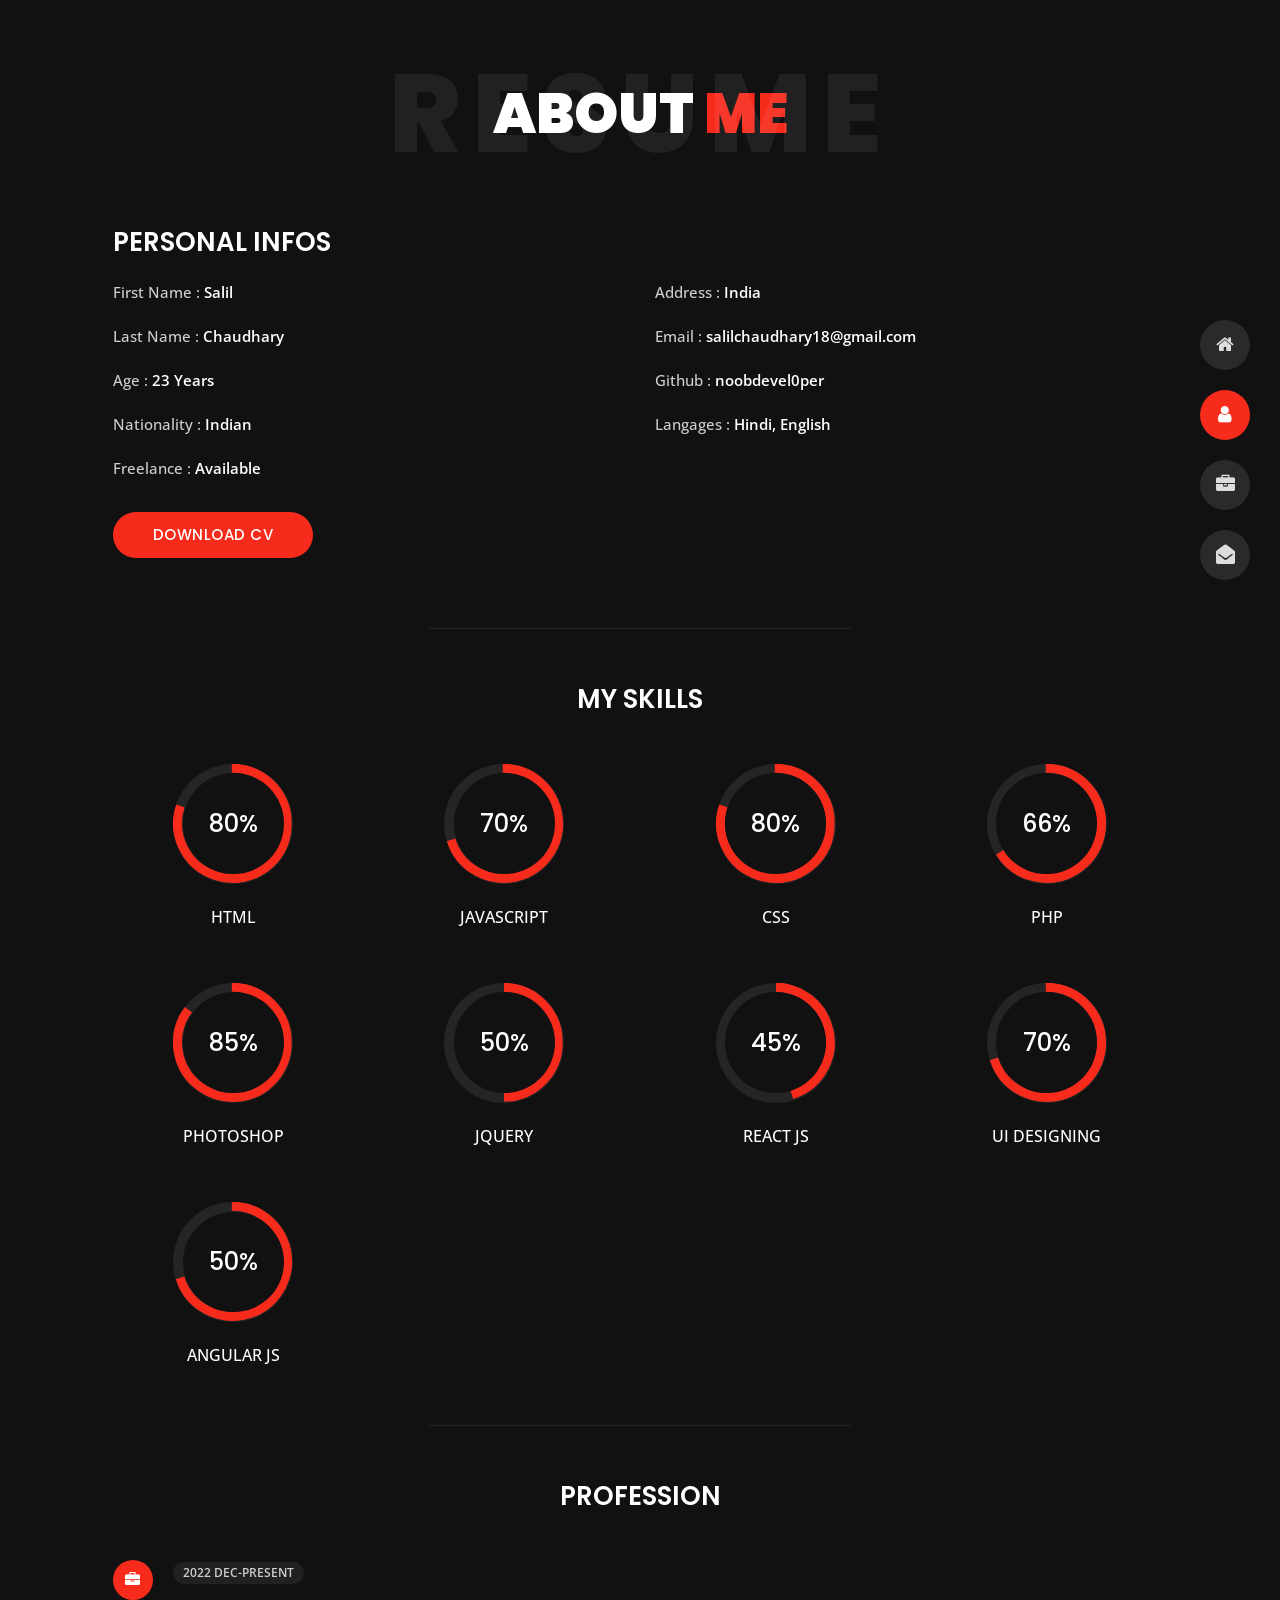
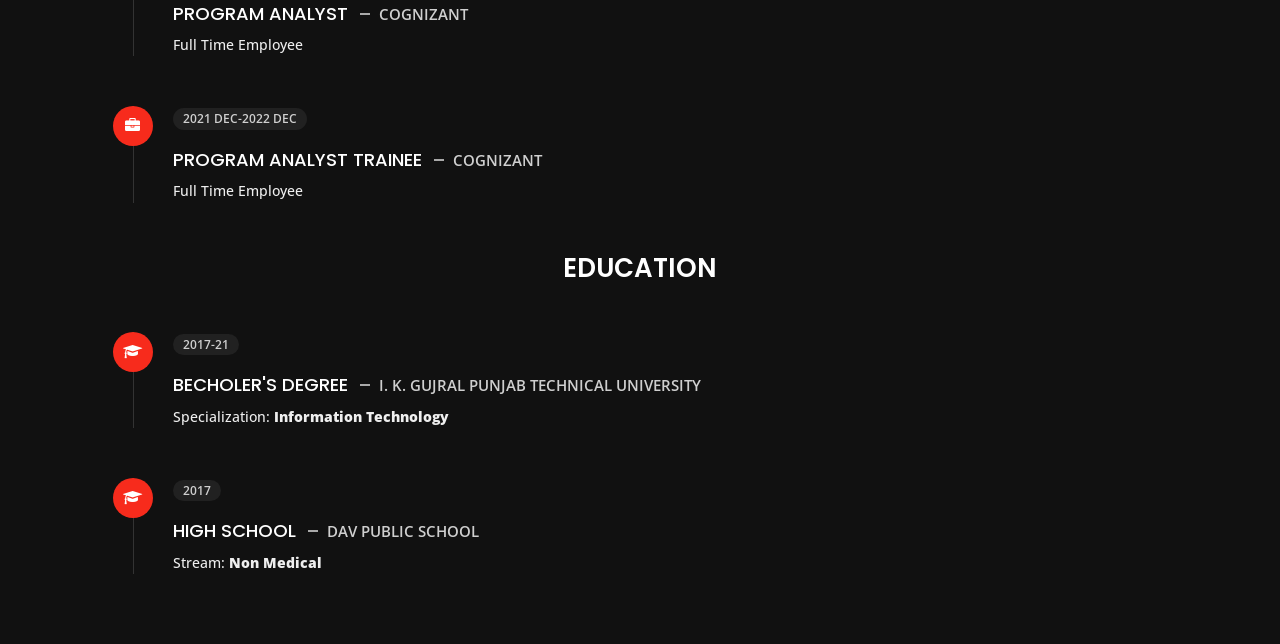
==== about.html @ 4e17919b "Update about.html" ====
<!DOCTYPE html>
<html lang="en">


<head>
    <meta charset="utf-8">
    <title>About Salil Chaudhary</title>
    <meta name="viewport" content="width=device-width, initial-scale=1">

    <!-- Template Google Fonts -->
    <link href="https://fonts.googleapis.com/css?family=Poppins:400,400i,500,500i,600,600i,700,700i,800,800i,900,900i" rel="stylesheet">
    <link href="https://fonts.googleapis.com/css?family=Open+Sans:300,400,400i,600,600i,700" rel="stylesheet">

    <!-- Template CSS Files -->
    <link href="css/bootstrap.min.css" rel="stylesheet">
    <link href="css/preloader.min.css" rel="stylesheet">
    <link href="css/circle.css" rel="stylesheet">
    <link href="css/font-awesome.min.css" rel="stylesheet">
    <link href="css/fm.revealator.jquery.min.css" rel="stylesheet">
    <link href="css/style.css" rel="stylesheet">

    <!-- CSS Skin File -->
    <link href="css/skins/red.css" rel="stylesheet">



    <!-- Modernizr JS File -->
    <script src="js/modernizr.custom.js"></script>
</head>

<body class="about">
<!-- Header Starts -->
<header class="header" id="navbar-collapse-toggle">
    <!-- Fixed Navigation Starts -->
    <ul class="icon-menu d-none d-lg-block revealator-slideup revealator-once revealator-delay1">
        <li class="icon-box">
            <i class="fa fa-home"></i>
            <a href="index.html">
                <h2>Home</h2>
            </a>
        </li>
        <li class="icon-box active">
            <i class="fa fa-user"></i>
            <a href="about.html">
                <h2>About</h2>
            </a>
        </li>
        <li class="icon-box">
            <i class="fa fa-briefcase"></i>
            <a href="portfolio.html">
                <h2>Portfolio</h2>
            </a>
        </li>
        <li class="icon-box">
            <i class="fa fa-envelope-open"></i>
            <a href="contact.html">
                <h2>Contact</h2>
            </a>
        </li>
        
    </ul>
    <!-- Fixed Navigation Ends -->
    <!-- Mobile Menu Starts -->
    <nav role="navigation" class="d-block d-lg-none">
        <div id="menuToggle">
            <input type="checkbox" />
            <span></span>
            <span></span>
            <span></span>
            <ul class="list-unstyled" id="menu">
                <li><a href="index.html"><i class="fa fa-home"></i><span>Home</span></a></li>
                <li class="active"><a href="about.html"><i class="fa fa-user"></i><span>About</span></a></li>
                <li><a href="portfolio.html"><i class="fa fa-folder-open"></i><span>Portfolio</span></a></li>
                <li><a href="contact.html"><i class="fa fa-envelope-open"></i><span>Contact</span></a></li>
                
            </ul>
        </div>
    </nav>
    <!-- Mobile Menu Ends -->
</header>
<!-- Header Ends -->
<!-- Page Title Starts -->
<section class="title-section text-left text-sm-center revealator-slideup revealator-once revealator-delay1">
    <h1>ABOUT <span>ME</span></h1>
    <span class="title-bg">Resume</span>
</section>
<!-- Page Title Ends -->
<!-- Main Content Starts -->
<section class="main-content revealator-slideup revealator-once revealator-delay1">
    <div class="container">
        <div class="row">
            <!-- Personal Info Starts -->
            <div class="col-12 col-lg-6 col-xl-12">
                <div class="row">
                    <div class="col-12">
                        <h3 class="text-uppercase custom-title mb-0 ft-wt-600">personal infos</h3>
                    </div>
                    <div class="col-12 d-block d-sm-none">
                        <img src="img/img-mobile.jpg" class="img-fluid main-img-mobile" alt="my picture" />
                    </div>
                    <div class="col-6">
                        <ul class="about-list list-unstyled open-sans-font">
                            <li> <span class="title">first name :</span> <span class="value d-block d-sm-inline-block d-lg-block d-xl-inline-block">Salil</span> </li>
                            <li> <span class="title">last name :</span> <span class="value d-block d-sm-inline-block d-lg-block d-xl-inline-block">Chaudhary</span> </li>
                            <li> <span class="title">Age :</span> <span class="value d-block d-sm-inline-block d-lg-block d-xl-inline-block">23 Years</span> </li>
                            <li> <span class="title">Nationality :</span> <span class="value d-block d-sm-inline-block d-lg-block d-xl-inline-block">Indian</span> </li>
                            <li> <span class="title">Freelance :</span> <span class="value d-block d-sm-inline-block d-lg-block d-xl-inline-block">Available</span> </li>
                        </ul>
                    </div>
                    <div class="col-6">
                        <ul class="about-list list-unstyled open-sans-font">
                            <li> <span class="title">Address :</span> <span class="value d-block d-sm-inline-block d-lg-block d-xl-inline-block">India</span> </li>
                            <li> <span class="title">Email :</span> <span class="value d-block d-sm-inline-block d-lg-block d-xl-inline-block">salilchaudhary18@gmail.com</span> </li>
                            <li> <span class="title">Github :</span> <span class="value d-block d-sm-inline-block d-lg-block d-xl-inline-block">noobdevel0per</span> </li>
                            <li> <span class="title">langages :</span> <span class="value d-block d-sm-inline-block d-lg-block d-xl-inline-block">Hindi, English</span> </li>
                        </ul>
                    </div>
                    <div class="col-12 mt-3">
                        <a href="/Resume.pdf"  target="blank" class="btn btn-download">Download CV</a>
                    </div>
                </div>
            </div>
            <!-- Personal Info Ends -->
           
        </div>
        <hr class="separator">
        <!-- Skills Starts -->
        <div class="row">
            <div class="col-12">
                <h3 class="text-uppercase pb-4 pb-sm-5 mb-3 mb-sm-0 text-left text-sm-center custom-title ft-wt-600">My Skills</h3>
            </div>
            <div class="col-6 col-md-3 mb-3 mb-sm-5">
                <div class="c100 p80">
                    <span>80%</span>
                    <div class="slice">
                        <div class="bar"></div>
                        <div class="fill"></div>
                    </div>
                </div>
                <h6 class="text-uppercase open-sans-font text-center mt-2 mt-sm-4">html</h6>
            </div>
            <div class="col-6 col-md-3 mb-3 mb-sm-5">
                <div class="c100 p70">
                    <span>70%</span>
                    <div class="slice">
                        <div class="bar"></div>
                        <div class="fill"></div>
                    </div>
                </div>
                <h6 class="text-uppercase open-sans-font text-center mt-2 mt-sm-4">javascript</h6>
            </div>
            <div class="col-6 col-md-3 mb-3 mb-sm-5">
                <div class="c100 p80">
                    <span>80%</span>
                    <div class="slice">
                        <div class="bar"></div>
                        <div class="fill"></div>
                    </div>
                </div>
                <h6 class="text-uppercase open-sans-font text-center mt-2 mt-sm-4">css</h6>
            </div>
            <div class="col-6 col-md-3 mb-3 mb-sm-5">
                <div class="c100 p66">
                    <span>66%</span>
                    <div class="slice">
                        <div class="bar"></div>
                        <div class="fill"></div>
                    </div>
                </div>
                <h6 class="text-uppercase open-sans-font text-center mt-2 mt-sm-4">php</h6>
            </div>
            <div class="col-6 col-md-3 mb-3 mb-sm-5">
                <div class="c100 p85">
                    <span>85%</span>
                    <div class="slice">
                        <div class="bar"></div>
                        <div class="fill"></div>
                    </div>
                </div>
                <h6 class="text-uppercase open-sans-font text-center mt-2 mt-sm-4">photoshop</h6>
            </div>
            <div class="col-6 col-md-3 mb-3 mb-sm-5">
                <div class="c100 p50">
                    <span>50%</span>
                    <div class="slice">
                        <div class="bar"></div>
                        <div class="fill"></div>
                    </div>
                </div>
                <h6 class="text-uppercase open-sans-font text-center mt-2 mt-sm-4">jquery</h6>
            </div>
        
            <div class="col-6 col-md-3 mb-3 mb-sm-5">
                <div class="c100 p45">
                    <span>45%</span>
                    <div class="slice">
                        <div class="bar"></div>
                        <div class="fill"></div>
                    </div>
                </div>
                <h6 class="text-uppercase open-sans-font text-center mt-2 mt-sm-4">React JS</h6>
            </div>
            <div class="col-6 col-md-3 mb-3 mb-sm-5">
                <div class="c100 p70">
                    <span>70%</span>
                    <div class="slice">
                        <div class="bar"></div>
                        <div class="fill"></div>
                    </div>
                </div>
                <h6 class="text-uppercase open-sans-font text-center mt-2 mt-sm-4">UI Designing</h6>
            </div>
            <div class="col-6 col-md-3 mb-3 mb-sm-5">
                <div class="c100 p70">
                    <span>50%</span>
                    <div class="slice">
                        <div class="bar"></div>
                        <div class="fill"></div>
                    </div>
                </div>
                <h6 class="text-uppercase open-sans-font text-center mt-2 mt-sm-4">Angular JS</h6>
            </div>
        </div>
        <!-- Skills Ends -->
        <hr class="separator mt-1">
        <!-- Experience & Education Starts -->
        <div class="row">
            <div class="col-12">
                <h3 class="text-uppercase pb-5 mb-0 text-left text-sm-center custom-title ft-wt-600">Profession</h3>
            </div>
            <div class="col-lg-12 m-15px-tb">
                <div class="resume-box">
                    <ul>
                        <li>
                            <div class="icon">
                                <i class="fa fa-briefcase"></i>
                            </div>
                            <span class="time open-sans-font text-uppercase">2022 Dec-Present</span>
                            <h5 class="poppins-font text-uppercase">Program Analyst <span class="place open-sans-font">Cognizant</span></h5>
                            <p class="open-sans-font">Full Time Employee </p>
                        </li>
                        <li>
                            <div class="icon">
                                <i class="fa fa-briefcase"></i>
                            </div>
                            <span class="time open-sans-font text-uppercase">2021 Dec-2022 Dec</span>
                            <h5 class="poppins-font text-uppercase">Program Analyst Trainee <span class="place open-sans-font">Cognizant</span></h5>
                            <p class="open-sans-font">Full Time Employee </p>
                        </li>
                    </ul>
                </div>
            </div>

        <hr class="separator mt-1">
        

        </div>
        <div class="row">
            <div class="col-12">
                <h3 class="text-uppercase pb-5 mb-0 text-left text-sm-center custom-title ft-wt-600">Education</h3>
            </div>
           
            <div class="col-lg-12 m-15px-tb">
                <div class="resume-box">
                    <ul>
                        
                        <li>
                            <div class="icon">
                                <i class="fa fa-graduation-cap"></i>
                            </div>
                            <span class="time open-sans-font text-uppercase">2017-21</span>
                            <h5 class="poppins-font text-uppercase">Becholer's Degree <span class="place open-sans-font">I. K. Gujral Punjab Technical University</span></h5>
                            <p class="open-sans-font">Specialization: <span style="font-weight: 800;">Information Technology</span></p>
                            
                        </li>
                        <li>
                            <div class="icon">
                                <i class="fa fa-graduation-cap"></i>
                            </div>
                            <span class="time open-sans-font text-uppercase">2017</span>
                            <h5 class="poppins-font text-uppercase">high school <span class="place open-sans-font">DAV Public school</span></h5>
                            <p class="open-sans-font">Stream: <span style="font-weight: 800;">Non Medical</span></p>
                        </li>
                    </ul>
                </div>
            </div>
        </div>
        <!-- Experience & Education Ends -->
    </div>
</section>
<!-- Main Content Ends -->

<!-- Template JS Files -->
<script src="js/jquery-3.5.0.min.js"></script>
<script src="js/styleswitcher.js"></script>
<script src="js/preloader.min.js"></script>
<script src="js/fm.revealator.jquery.min.js"></script>
<script src="js/imagesloaded.pkgd.min.js"></script>
<script src="js/masonry.pkgd.min.js"></script>
<script src="js/classie.js"></script>
<script src="js/cbpGridGallery.js"></script>
<script src="js/jquery.hoverdir.js"></script>
<script src="js/popper.min.js"></script>
<script src="js/bootstrap.js"></script>
<script src="js/custom.js"></script>

</body>


</html>
---- css/preloader.min.css ----
.preloader{position:fixed;top:0;right:0;bottom:0;left:0;background-color:#111;transform-origin:bottom;z-index:111111}.preloader .black_wall{height:100%;background-color:#222;transform-origin:top;animation:preloader_slide 0.5s ease-in-out 0s 1 normal both}.preloader .loader{width:100%;height:3px;position:absolute;border-radius:2px;top:0;right:0;left:0;margin:auto;background-color:#FFC41F;transform-origin:left;animation:loader_running 3s ease-in-out 1s infinite normal both}.preloader.off{animation:preloader_slide 0.5s ease-in-out 0s 1 reverse both}@keyframes loader_running{0%{transform:scaleX(0);transform-origin:left}49%{transform:scaleX(1);transform-origin:left}50%{transform:scaleX(1);transform-origin:right}100%{transform-origin:right;transform:scaleX(0)}}@keyframes preloader_slide{from{transform:scaleY(0)}to{transform:scaleY(1)}}
---- css/circle.css ----
.rect-auto,
.c100.p51 .slice,
.c100.p52 .slice,
.c100.p53 .slice,
.c100.p54 .slice,
.c100.p55 .slice,
.c100.p56 .slice,
.c100.p57 .slice,
.c100.p58 .slice,
.c100.p59 .slice,
.c100.p60 .slice,
.c100.p61 .slice,
.c100.p62 .slice,
.c100.p63 .slice,
.c100.p64 .slice,
.c100.p65 .slice,
.c100.p66 .slice,
.c100.p67 .slice,
.c100.p68 .slice,
.c100.p69 .slice,
.c100.p70 .slice,
.c100.p71 .slice,
.c100.p72 .slice,
.c100.p73 .slice,
.c100.p74 .slice,
.c100.p75 .slice,
.c100.p76 .slice,
.c100.p77 .slice,
.c100.p78 .slice,
.c100.p79 .slice,
.c100.p80 .slice,
.c100.p81 .slice,
.c100.p82 .slice,
.c100.p83 .slice,
.c100.p84 .slice,
.c100.p85 .slice,
.c100.p86 .slice,
.c100.p87 .slice,
.c100.p88 .slice,
.c100.p89 .slice,
.c100.p90 .slice,
.c100.p91 .slice,
.c100.p92 .slice,
.c100.p93 .slice,
.c100.p94 .slice,
.c100.p95 .slice,
.c100.p96 .slice,
.c100.p97 .slice,
.c100.p98 .slice,
.c100.p99 .slice,
.c100.p100 .slice {
  clip: rect(auto, auto, auto, auto);
}
.pie,
.c100 .bar,
.c100.p51 .fill,
.c100.p52 .fill,
.c100.p53 .fill,
.c100.p54 .fill,
.c100.p55 .fill,
.c100.p56 .fill,
.c100.p57 .fill,
.c100.p58 .fill,
.c100.p59 .fill,
.c100.p60 .fill,
.c100.p61 .fill,
.c100.p62 .fill,
.c100.p63 .fill,
.c100.p64 .fill,
.c100.p65 .fill,
.c100.p66 .fill,
.c100.p67 .fill,
.c100.p68 .fill,
.c100.p69 .fill,
.c100.p70 .fill,
.c100.p71 .fill,
.c100.p72 .fill,
.c100.p73 .fill,
.c100.p74 .fill,
.c100.p75 .fill,
.c100.p76 .fill,
.c100.p77 .fill,
.c100.p78 .fill,
.c100.p79 .fill,
.c100.p80 .fill,
.c100.p81 .fill,
.c100.p82 .fill,
.c100.p83 .fill,
.c100.p84 .fill,
.c100.p85 .fill,
.c100.p86 .fill,
.c100.p87 .fill,
.c100.p88 .fill,
.c100.p89 .fill,
.c100.p90 .fill,
.c100.p91 .fill,
.c100.p92 .fill,
.c100.p93 .fill,
.c100.p94 .fill,
.c100.p95 .fill,
.c100.p96 .fill,
.c100.p97 .fill,
.c100.p98 .fill,
.c100.p99 .fill,
.c100.p100 .fill {
  position: absolute;
  border: 0.08em solid #307bbb;
  width: 0.84em;
  height: 0.84em;
  clip: rect(0em, 0.5em, 1em, 0em);
  border-radius: 50%;
  -webkit-transform: rotate(0deg);
  -moz-transform: rotate(0deg);
  -ms-transform: rotate(0deg);
  -o-transform: rotate(0deg);
  transform: rotate(0deg);
}
.pie-fill,
.c100.p51 .bar:after,
.c100.p51 .fill,
.c100.p52 .bar:after,
.c100.p52 .fill,
.c100.p53 .bar:after,
.c100.p53 .fill,
.c100.p54 .bar:after,
.c100.p54 .fill,
.c100.p55 .bar:after,
.c100.p55 .fill,
.c100.p56 .bar:after,
.c100.p56 .fill,
.c100.p57 .bar:after,
.c100.p57 .fill,
.c100.p58 .bar:after,
.c100.p58 .fill,
.c100.p59 .bar:after,
.c100.p59 .fill,
.c100.p60 .bar:after,
.c100.p60 .fill,
.c100.p61 .bar:after,
.c100.p61 .fill,
.c100.p62 .bar:after,
.c100.p62 .fill,
.c100.p63 .bar:after,
.c100.p63 .fill,
.c100.p64 .bar:after,
.c100.p64 .fill,
.c100.p65 .bar:after,
.c100.p65 .fill,
.c100.p66 .bar:after,
.c100.p66 .fill,
.c100.p67 .bar:after,
.c100.p67 .fill,
.c100.p68 .bar:after,
.c100.p68 .fill,
.c100.p69 .bar:after,
.c100.p69 .fill,
.c100.p70 .bar:after,
.c100.p70 .fill,
.c100.p71 .bar:after,
.c100.p71 .fill,
.c100.p72 .bar:after,
.c100.p72 .fill,
.c100.p73 .bar:after,
.c100.p73 .fill,
.c100.p74 .bar:after,
.c100.p74 .fill,
.c100.p75 .bar:after,
.c100.p75 .fill,
.c100.p76 .bar:after,
.c100.p76 .fill,
.c100.p77 .bar:after,
.c100.p77 .fill,
.c100.p78 .bar:after,
.c100.p78 .fill,
.c100.p79 .bar:after,
.c100.p79 .fill,
.c100.p80 .bar:after,
.c100.p80 .fill,
.c100.p81 .bar:after,
.c100.p81 .fill,
.c100.p82 .bar:after,
.c100.p82 .fill,
.c100.p83 .bar:after,
.c100.p83 .fill,
.c100.p84 .bar:after,
.c100.p84 .fill,
.c100.p85 .bar:after,
.c100.p85 .fill,
.c100.p86 .bar:after,
.c100.p86 .fill,
.c100.p87 .bar:after,
.c100.p87 .fill,
.c100.p88 .bar:after,
.c100.p88 .fill,
.c100.p89 .bar:after,
.c100.p89 .fill,
.c100.p90 .bar:after,
.c100.p90 .fill,
.c100.p91 .bar:after,
.c100.p91 .fill,
.c100.p92 .bar:after,
.c100.p92 .fill,
.c100.p93 .bar:after,
.c100.p93 .fill,
.c100.p94 .bar:after,
.c100.p94 .fill,
.c100.p95 .bar:after,
.c100.p95 .fill,
.c100.p96 .bar:after,
.c100.p96 .fill,
.c100.p97 .bar:after,
.c100.p97 .fill,
.c100.p98 .bar:after,
.c100.p98 .fill,
.c100.p99 .bar:after,
.c100.p99 .fill,
.c100.p100 .bar:after,
.c100.p100 .fill {
  -webkit-transform: rotate(180deg);
  -moz-transform: rotate(180deg);
  -ms-transform: rotate(180deg);
  -o-transform: rotate(180deg);
  transform: rotate(180deg);
}
.c100 {
  position: relative;
  font-size: 120px;
  width: 1em;
  height: 1em;
  border-radius: 50%;
  float: left;
  margin: 0 0.1em 0.1em 0;
  background-color: #cccccc;
}
.c100 *,
.c100 *:before,
.c100 *:after {
  -webkit-box-sizing: content-box;
  -moz-box-sizing: content-box;
  box-sizing: content-box;
}
.c100.center {
  float: none;
  margin: 0 auto;
}
.c100.big {
  font-size: 240px;
}
.c100.small {
  font-size: 80px;
}
.c100 > span {
  position: absolute;
  width: 100%;
  z-index: 1;
  left: 0;
  top: 0;
  width: 5em;
  line-height: 5em;
  font-size: 0.2em;
  color: #cccccc;
  display: block;
  text-align: center;
  white-space: nowrap;
  -webkit-transition-property: all;
  -moz-transition-property: all;
  -o-transition-property: all;
  transition-property: all;
  -webkit-transition-duration: 0.2s;
  -moz-transition-duration: 0.2s;
  -o-transition-duration: 0.2s;
  transition-duration: 0.2s;
  -webkit-transition-timing-function: ease-out;
  -moz-transition-timing-function: ease-out;
  -o-transition-timing-function: ease-out;
  transition-timing-function: ease-out;
}
.c100:after {
  position: absolute;
  top: 0.08em;
  left: 0.08em;
  display: block;
  content: " ";
  border-radius: 50%;
  background-color: #f5f5f5;
  width: 0.84em;
  height: 0.84em;
  -webkit-transition-property: all;
  -moz-transition-property: all;
  -o-transition-property: all;
  transition-property: all;
  -webkit-transition-duration: 0.2s;
  -moz-transition-duration: 0.2s;
  -o-transition-duration: 0.2s;
  transition-duration: 0.2s;
  -webkit-transition-timing-function: ease-in;
  -moz-transition-timing-function: ease-in;
  -o-transition-timing-function: ease-in;
  transition-timing-function: ease-in;
}
.c100 .slice {
  position: absolute;
  width: 1em;
  height: 1em;
  clip: rect(0em, 1em, 1em, 0.5em);
}
.c100.p1 .bar {
  -webkit-transform: rotate(3.6deg);
  -moz-transform: rotate(3.6deg);
  -ms-transform: rotate(3.6deg);
  -o-transform: rotate(3.6deg);
  transform: rotate(3.6deg);
}
.c100.p2 .bar {
  -webkit-transform: rotate(7.2deg);
  -moz-transform: rotate(7.2deg);
  -ms-transform: rotate(7.2deg);
  -o-transform: rotate(7.2deg);
  transform: rotate(7.2deg);
}
.c100.p3 .bar {
  -webkit-transform: rotate(10.8deg);
  -moz-transform: rotate(10.8deg);
  -ms-transform: rotate(10.8deg);
  -o-transform: rotate(10.8deg);
  transform: rotate(10.8deg);
}
.c100.p4 .bar {
  -webkit-transform: rotate(14.4deg);
  -moz-transform: rotate(14.4deg);
  -ms-transform: rotate(14.4deg);
  -o-transform: rotate(14.4deg);
  transform: rotate(14.4deg);
}
.c100.p5 .bar {
  -webkit-transform: rotate(18deg);
  -moz-transform: rotate(18deg);
  -ms-transform: rotate(18deg);
  -o-transform: rotate(18deg);
  transform: rotate(18deg);
}
.c100.p6 .bar {
  -webkit-transform: rotate(21.6deg);
  -moz-transform: rotate(21.6deg);
  -ms-transform: rotate(21.6deg);
  -o-transform: rotate(21.6deg);
  transform: rotate(21.6deg);
}
.c100.p7 .bar {
  -webkit-transform: rotate(25.2deg);
  -moz-transform: rotate(25.2deg);
  -ms-transform: rotate(25.2deg);
  -o-transform: rotate(25.2deg);
  transform: rotate(25.2deg);
}
.c100.p8 .bar {
  -webkit-transform: rotate(28.8deg);
  -moz-transform: rotate(28.8deg);
  -ms-transform: rotate(28.8deg);
  -o-transform: rotate(28.8deg);
  transform: rotate(28.8deg);
}
.c100.p9 .bar {
  -webkit-transform: rotate(32.4deg);
  -moz-transform: rotate(32.4deg);
  -ms-transform: rotate(32.4deg);
  -o-transform: rotate(32.4deg);
  transform: rotate(32.4deg);
}
.c100.p10 .bar {
  -webkit-transform: rotate(36deg);
  -moz-transform: rotate(36deg);
  -ms-transform: rotate(36deg);
  -o-transform: rotate(36deg);
  transform: rotate(36deg);
}
.c100.p11 .bar {
  -webkit-transform: rotate(39.6deg);
  -moz-transform: rotate(39.6deg);
  -ms-transform: rotate(39.6deg);
  -o-transform: rotate(39.6deg);
  transform: rotate(39.6deg);
}
.c100.p12 .bar {
  -webkit-transform: rotate(43.2deg);
  -moz-transform: rotate(43.2deg);
  -ms-transform: rotate(43.2deg);
  -o-transform: rotate(43.2deg);
  transform: rotate(43.2deg);
}
.c100.p13 .bar {
  -webkit-transform: rotate(46.800000000000004deg);
  -moz-transform: rotate(46.800000000000004deg);
  -ms-transform: rotate(46.800000000000004deg);
  -o-transform: rotate(46.800000000000004deg);
  transform: rotate(46.800000000000004deg);
}
.c100.p14 .bar {
  -webkit-transform: rotate(50.4deg);
  -moz-transform: rotate(50.4deg);
  -ms-transform: rotate(50.4deg);
  -o-transform: rotate(50.4deg);
  transform: rotate(50.4deg);
}
.c100.p15 .bar {
  -webkit-transform: rotate(54deg);
  -moz-transform: rotate(54deg);
  -ms-transform: rotate(54deg);
  -o-transform: rotate(54deg);
  transform: rotate(54deg);
}
.c100.p16 .bar {
  -webkit-transform: rotate(57.6deg);
  -moz-transform: rotate(57.6deg);
  -ms-transform: rotate(57.6deg);
  -o-transform: rotate(57.6deg);
  transform: rotate(57.6deg);
}
.c100.p17 .bar {
  -webkit-transform: rotate(61.2deg);
  -moz-transform: rotate(61.2deg);
  -ms-transform: rotate(61.2deg);
  -o-transform: rotate(61.2deg);
  transform: rotate(61.2deg);
}
.c100.p18 .bar {
  -webkit-transform: rotate(64.8deg);
  -moz-transform: rotate(64.8deg);
  -ms-transform: rotate(64.8deg);
  -o-transform: rotate(64.8deg);
  transform: rotate(64.8deg);
}
.c100.p19 .bar {
  -webkit-transform: rotate(68.4deg);
  -moz-transform: rotate(68.4deg);
  -ms-transform: rotate(68.4deg);
  -o-transform: rotate(68.4deg);
  transform: rotate(68.4deg);
}
.c100.p20 .bar {
  -webkit-transform: rotate(72deg);
  -moz-transform: rotate(72deg);
  -ms-transform: rotate(72deg);
  -o-transform: rotate(72deg);
  transform: rotate(72deg);
}
.c100.p21 .bar {
  -webkit-transform: rotate(75.60000000000001deg);
  -moz-transform: rotate(75.60000000000001deg);
  -ms-transform: rotate(75.60000000000001deg);
  -o-transform: rotate(75.60000000000001deg);
  transform: rotate(75.60000000000001deg);
}
.c100.p22 .bar {
  -webkit-transform: rotate(79.2deg);
  -moz-transform: rotate(79.2deg);
  -ms-transform: rotate(79.2deg);
  -o-transform: rotate(79.2deg);
  transform: rotate(79.2deg);
}
.c100.p23 .bar {
  -webkit-transform: rotate(82.8deg);
  -moz-transform: rotate(82.8deg);
  -ms-transform: rotate(82.8deg);
  -o-transform: rotate(82.8deg);
  transform: rotate(82.8deg);
}
.c100.p24 .bar {
  -webkit-transform: rotate(86.4deg);
  -moz-transform: rotate(86.4deg);
  -ms-transform: rotate(86.4deg);
  -o-transform: rotate(86.4deg);
  transform: rotate(86.4deg);
}
.c100.p25 .bar {
  -webkit-transform: rotate(90deg);
  -moz-transform: rotate(90deg);
  -ms-transform: rotate(90deg);
  -o-transform: rotate(90deg);
  transform: rotate(90deg);
}
.c100.p26 .bar {
  -webkit-transform: rotate(93.60000000000001deg);
  -moz-transform: rotate(93.60000000000001deg);
  -ms-transform: rotate(93.60000000000001deg);
  -o-transform: rotate(93.60000000000001deg);
  transform: rotate(93.60000000000001deg);
}
.c100.p27 .bar {
  -webkit-transform: rotate(97.2deg);
  -moz-transform: rotate(97.2deg);
  -ms-transform: rotate(97.2deg);
  -o-transform: rotate(97.2deg);
  transform: rotate(97.2deg);
}
.c100.p28 .bar {
  -webkit-transform: rotate(100.8deg);
  -moz-transform: rotate(100.8deg);
  -ms-transform: rotate(100.8deg);
  -o-transform: rotate(100.8deg);
  transform: rotate(100.8deg);
}
.c100.p29 .bar {
  -webkit-transform: rotate(104.4deg);
  -moz-transform: rotate(104.4deg);
  -ms-transform: rotate(104.4deg);
  -o-transform: rotate(104.4deg);
  transform: rotate(104.4deg);
}
.c100.p30 .bar {
  -webkit-transform: rotate(108deg);
  -moz-transform: rotate(108deg);
  -ms-transform: rotate(108deg);
  -o-transform: rotate(108deg);
  transform: rotate(108deg);
}
.c100.p31 .bar {
  -webkit-transform: rotate(111.60000000000001deg);
  -moz-transform: rotate(111.60000000000001deg);
  -ms-transform: rotate(111.60000000000001deg);
  -o-transform: rotate(111.60000000000001deg);
  transform: rotate(111.60000000000001deg);
}
.c100.p32 .bar {
  -webkit-transform: rotate(115.2deg);
  -moz-transform: rotate(115.2deg);
  -ms-transform: rotate(115.2deg);
  -o-transform: rotate(115.2deg);
  transform: rotate(115.2deg);
}
.c100.p33 .bar {
  -webkit-transform: rotate(118.8deg);
  -moz-transform: rotate(118.8deg);
  -ms-transform: rotate(118.8deg);
  -o-transform: rotate(118.8deg);
  transform: rotate(118.8deg);
}
.c100.p34 .bar {
  -webkit-transform: rotate(122.4deg);
  -moz-transform: rotate(122.4deg);
  -ms-transform: rotate(122.4deg);
  -o-transform: rotate(122.4deg);
  transform: rotate(122.4deg);
}
.c100.p35 .bar {
  -webkit-transform: rotate(126deg);
  -moz-transform: rotate(126deg);
  -ms-transform: rotate(126deg);
  -o-transform: rotate(126deg);
  transform: rotate(126deg);
}
.c100.p36 .bar {
  -webkit-transform: rotate(129.6deg);
  -moz-transform: rotate(129.6deg);
  -ms-transform: rotate(129.6deg);
  -o-transform: rotate(129.6deg);
  transform: rotate(129.6deg);
}
.c100.p37 .bar {
  -webkit-transform: rotate(133.20000000000002deg);
  -moz-transform: rotate(133.20000000000002deg);
  -ms-transform: rotate(133.20000000000002deg);
  -o-transform: rotate(133.20000000000002deg);
  transform: rotate(133.20000000000002deg);
}
.c100.p38 .bar {
  -webkit-transform: rotate(136.8deg);
  -moz-transform: rotate(136.8deg);
  -ms-transform: rotate(136.8deg);
  -o-transform: rotate(136.8deg);
  transform: rotate(136.8deg);
}
.c100.p39 .bar {
  -webkit-transform: rotate(140.4deg);
  -moz-transform: rotate(140.4deg);
  -ms-transform: rotate(140.4deg);
  -o-transform: rotate(140.4deg);
  transform: rotate(140.4deg);
}
.c100.p40 .bar {
  -webkit-transform: rotate(144deg);
  -moz-transform: rotate(144deg);
  -ms-transform: rotate(144deg);
  -o-transform: rotate(144deg);
  transform: rotate(144deg);
}
.c100.p41 .bar {
  -webkit-transform: rotate(147.6deg);
  -moz-transform: rotate(147.6deg);
  -ms-transform: rotate(147.6deg);
  -o-transform: rotate(147.6deg);
  transform: rotate(147.6deg);
}
.c100.p42 .bar {
  -webkit-transform: rotate(151.20000000000002deg);
  -moz-transform: rotate(151.20000000000002deg);
  -ms-transform: rotate(151.20000000000002deg);
  -o-transform: rotate(151.20000000000002deg);
  transform: rotate(151.20000000000002deg);
}
.c100.p43 .bar {
  -webkit-transform: rotate(154.8deg);
  -moz-transform: rotate(154.8deg);
  -ms-transform: rotate(154.8deg);
  -o-transform: rotate(154.8deg);
  transform: rotate(154.8deg);
}
.c100.p44 .bar {
  -webkit-transform: rotate(158.4deg);
  -moz-transform: rotate(158.4deg);
  -ms-transform: rotate(158.4deg);
  -o-transform: rotate(158.4deg);
  transform: rotate(158.4deg);
}
.c100.p45 .bar {
  -webkit-transform: rotate(162deg);
  -moz-transform: rotate(162deg);
  -ms-transform: rotate(162deg);
  -o-transform: rotate(162deg);
  transform: rotate(162deg);
}
.c100.p46 .bar {
  -webkit-transform: rotate(165.6deg);
  -moz-transform: rotate(165.6deg);
  -ms-transform: rotate(165.6deg);
  -o-transform: rotate(165.6deg);
  transform: rotate(165.6deg);
}
.c100.p47 .bar {
  -webkit-transform: rotate(169.20000000000002deg);
  -moz-transform: rotate(169.20000000000002deg);
  -ms-transform: rotate(169.20000000000002deg);
  -o-transform: rotate(169.20000000000002deg);
  transform: rotate(169.20000000000002deg);
}
.c100.p48 .bar {
  -webkit-transform: rotate(172.8deg);
  -moz-transform: rotate(172.8deg);
  -ms-transform: rotate(172.8deg);
  -o-transform: rotate(172.8deg);
  transform: rotate(172.8deg);
}
.c100.p49 .bar {
  -webkit-transform: rotate(176.4deg);
  -moz-transform: rotate(176.4deg);
  -ms-transform: rotate(176.4deg);
  -o-transform: rotate(176.4deg);
  transform: rotate(176.4deg);
}
.c100.p50 .bar {
  -webkit-transform: rotate(180deg);
  -moz-transform: rotate(180deg);
  -ms-transform: rotate(180deg);
  -o-transform: rotate(180deg);
  transform: rotate(180deg);
}
.c100.p51 .bar {
  -webkit-transform: rotate(183.6deg);
  -moz-transform: rotate(183.6deg);
  -ms-transform: rotate(183.6deg);
  -o-transform: rotate(183.6deg);
  transform: rotate(183.6deg);
}
.c100.p52 .bar {
  -webkit-transform: rotate(187.20000000000002deg);
  -moz-transform: rotate(187.20000000000002deg);
  -ms-transform: rotate(187.20000000000002deg);
  -o-transform: rotate(187.20000000000002deg);
  transform: rotate(187.20000000000002deg);
}
.c100.p53 .bar {
  -webkit-transform: rotate(190.8deg);
  -moz-transform: rotate(190.8deg);
  -ms-transform: rotate(190.8deg);
  -o-transform: rotate(190.8deg);
  transform: rotate(190.8deg);
}
.c100.p54 .bar {
  -webkit-transform: rotate(194.4deg);
  -moz-transform: rotate(194.4deg);
  -ms-transform: rotate(194.4deg);
  -o-transform: rotate(194.4deg);
  transform: rotate(194.4deg);
}
.c100.p55 .bar {
  -webkit-transform: rotate(198deg);
  -moz-transform: rotate(198deg);
  -ms-transform: rotate(198deg);
  -o-transform: rotate(198deg);
  transform: rotate(198deg);
}
.c100.p56 .bar {
  -webkit-transform: rotate(201.6deg);
  -moz-transform: rotate(201.6deg);
  -ms-transform: rotate(201.6deg);
  -o-transform: rotate(201.6deg);
  transform: rotate(201.6deg);
}
.c100.p57 .bar {
  -webkit-transform: rotate(205.20000000000002deg);
  -moz-transform: rotate(205.20000000000002deg);
  -ms-transform: rotate(205.20000000000002deg);
  -o-transform: rotate(205.20000000000002deg);
  transform: rotate(205.20000000000002deg);
}
.c100.p58 .bar {
  -webkit-transform: rotate(208.8deg);
  -moz-transform: rotate(208.8deg);
  -ms-transform: rotate(208.8deg);
  -o-transform: rotate(208.8deg);
  transform: rotate(208.8deg);
}
.c100.p59 .bar {
  -webkit-transform: rotate(212.4deg);
  -moz-transform: rotate(212.4deg);
  -ms-transform: rotate(212.4deg);
  -o-transform: rotate(212.4deg);
  transform: rotate(212.4deg);
}
.c100.p60 .bar {
  -webkit-transform: rotate(216deg);
  -moz-transform: rotate(216deg);
  -ms-transform: rotate(216deg);
  -o-transform: rotate(216deg);
  transform: rotate(216deg);
}
.c100.p61 .bar {
  -webkit-transform: rotate(219.6deg);
  -moz-transform: rotate(219.6deg);
  -ms-transform: rotate(219.6deg);
  -o-transform: rotate(219.6deg);
  transform: rotate(219.6deg);
}
.c100.p62 .bar {
  -webkit-transform: rotate(223.20000000000002deg);
  -moz-transform: rotate(223.20000000000002deg);
  -ms-transform: rotate(223.20000000000002deg);
  -o-transform: rotate(223.20000000000002deg);
  transform: rotate(223.20000000000002deg);
}
.c100.p63 .bar {
  -webkit-transform: rotate(226.8deg);
  -moz-transform: rotate(226.8deg);
  -ms-transform: rotate(226.8deg);
  -o-transform: rotate(226.8deg);
  transform: rotate(226.8deg);
}
.c100.p64 .bar {
  -webkit-transform: rotate(230.4deg);
  -moz-transform: rotate(230.4deg);
  -ms-transform: rotate(230.4deg);
  -o-transform: rotate(230.4deg);
  transform: rotate(230.4deg);
}
.c100.p65 .bar {
  -webkit-transform: rotate(234deg);
  -moz-transform: rotate(234deg);
  -ms-transform: rotate(234deg);
  -o-transform: rotate(234deg);
  transform: rotate(234deg);
}
.c100.p66 .bar {
  -webkit-transform: rotate(237.6deg);
  -moz-transform: rotate(237.6deg);
  -ms-transform: rotate(237.6deg);
  -o-transform: rotate(237.6deg);
  transform: rotate(237.6deg);
}
.c100.p67 .bar {
  -webkit-transform: rotate(241.20000000000002deg);
  -moz-transform: rotate(241.20000000000002deg);
  -ms-transform: rotate(241.20000000000002deg);
  -o-transform: rotate(241.20000000000002deg);
  transform: rotate(241.20000000000002deg);
}
.c100.p68 .bar {
  -webkit-transform: rotate(244.8deg);
  -moz-transform: rotate(244.8deg);
  -ms-transform: rotate(244.8deg);
  -o-transform: rotate(244.8deg);
  transform: rotate(244.8deg);
}
.c100.p69 .bar {
  -webkit-transform: rotate(248.4deg);
  -moz-transform: rotate(248.4deg);
  -ms-transform: rotate(248.4deg);
  -o-transform: rotate(248.4deg);
  transform: rotate(248.4deg);
}
.c100.p70 .bar {
  -webkit-transform: rotate(252deg);
  -moz-transform: rotate(252deg);
  -ms-transform: rotate(252deg);
  -o-transform: rotate(252deg);
  transform: rotate(252deg);
}
.c100.p71 .bar {
  -webkit-transform: rotate(255.6deg);
  -moz-transform: rotate(255.6deg);
  -ms-transform: rotate(255.6deg);
  -o-transform: rotate(255.6deg);
  transform: rotate(255.6deg);
}
.c100.p72 .bar {
  -webkit-transform: rotate(259.2deg);
  -moz-transform: rotate(259.2deg);
  -ms-transform: rotate(259.2deg);
  -o-transform: rotate(259.2deg);
  transform: rotate(259.2deg);
}
.c100.p73 .bar {
  -webkit-transform: rotate(262.8deg);
  -moz-transform: rotate(262.8deg);
  -ms-transform: rotate(262.8deg);
  -o-transform: rotate(262.8deg);
  transform: rotate(262.8deg);
}
.c100.p74 .bar {
  -webkit-transform: rotate(266.40000000000003deg);
  -moz-transform: rotate(266.40000000000003deg);
  -ms-transform: rotate(266.40000000000003deg);
  -o-transform: rotate(266.40000000000003deg);
  transform: rotate(266.40000000000003deg);
}
.c100.p75 .bar {
  -webkit-transform: rotate(270deg);
  -moz-transform: rotate(270deg);
  -ms-transform: rotate(270deg);
  -o-transform: rotate(270deg);
  transform: rotate(270deg);
}
.c100.p76 .bar {
  -webkit-transform: rotate(273.6deg);
  -moz-transform: rotate(273.6deg);
  -ms-transform: rotate(273.6deg);
  -o-transform: rotate(273.6deg);
  transform: rotate(273.6deg);
}
.c100.p77 .bar {
  -webkit-transform: rotate(277.2deg);
  -moz-transform: rotate(277.2deg);
  -ms-transform: rotate(277.2deg);
  -o-transform: rotate(277.2deg);
  transform: rotate(277.2deg);
}
.c100.p78 .bar {
  -webkit-transform: rotate(280.8deg);
  -moz-transform: rotate(280.8deg);
  -ms-transform: rotate(280.8deg);
  -o-transform: rotate(280.8deg);
  transform: rotate(280.8deg);
}
.c100.p79 .bar {
  -webkit-transform: rotate(284.40000000000003deg);
  -moz-transform: rotate(284.40000000000003deg);
  -ms-transform: rotate(284.40000000000003deg);
  -o-transform: rotate(284.40000000000003deg);
  transform: rotate(284.40000000000003deg);
}
.c100.p80 .bar {
  -webkit-transform: rotate(288deg);
  -moz-transform: rotate(288deg);
  -ms-transform: rotate(288deg);
  -o-transform: rotate(288deg);
  transform: rotate(288deg);
}
.c100.p81 .bar {
  -webkit-transform: rotate(291.6deg);
  -moz-transform: rotate(291.6deg);
  -ms-transform: rotate(291.6deg);
  -o-transform: rotate(291.6deg);
  transform: rotate(291.6deg);
}
.c100.p82 .bar {
  -webkit-transform: rotate(295.2deg);
  -moz-transform: rotate(295.2deg);
  -ms-transform: rotate(295.2deg);
  -o-transform: rotate(295.2deg);
  transform: rotate(295.2deg);
}
.c100.p83 .bar {
  -webkit-transform: rotate(298.8deg);
  -moz-transform: rotate(298.8deg);
  -ms-transform: rotate(298.8deg);
  -o-transform: rotate(298.8deg);
  transform: rotate(298.8deg);
}
.c100.p84 .bar {
  -webkit-transform: rotate(302.40000000000003deg);
  -moz-transform: rotate(302.40000000000003deg);
  -ms-transform: rotate(302.40000000000003deg);
  -o-transform: rotate(302.40000000000003deg);
  transform: rotate(302.40000000000003deg);
}
.c100.p85 .bar {
  -webkit-transform: rotate(306deg);
  -moz-transform: rotate(306deg);
  -ms-transform: rotate(306deg);
  -o-transform: rotate(306deg);
  transform: rotate(306deg);
}
.c100.p86 .bar {
  -webkit-transform: rotate(309.6deg);
  -moz-transform: rotate(309.6deg);
  -ms-transform: rotate(309.6deg);
  -o-transform: rotate(309.6deg);
  transform: rotate(309.6deg);
}
.c100.p87 .bar {
  -webkit-transform: rotate(313.2deg);
  -moz-transform: rotate(313.2deg);
  -ms-transform: rotate(313.2deg);
  -o-transform: rotate(313.2deg);
  transform: rotate(313.2deg);
}
.c100.p88 .bar {
  -webkit-transform: rotate(316.8deg);
  -moz-transform: rotate(316.8deg);
  -ms-transform: rotate(316.8deg);
  -o-transform: rotate(316.8deg);
  transform: rotate(316.8deg);
}
.c100.p89 .bar {
  -webkit-transform: rotate(320.40000000000003deg);
  -moz-transform: rotate(320.40000000000003deg);
  -ms-transform: rotate(320.40000000000003deg);
  -o-transform: rotate(320.40000000000003deg);
  transform: rotate(320.40000000000003deg);
}
.c100.p90 .bar {
  -webkit-transform: rotate(324deg);
  -moz-transform: rotate(324deg);
  -ms-transform: rotate(324deg);
  -o-transform: rotate(324deg);
  transform: rotate(324deg);
}
.c100.p91 .bar {
  -webkit-transform: rotate(327.6deg);
  -moz-transform: rotate(327.6deg);
  -ms-transform: rotate(327.6deg);
  -o-transform: rotate(327.6deg);
  transform: rotate(327.6deg);
}
.c100.p92 .bar {
  -webkit-transform: rotate(331.2deg);
  -moz-transform: rotate(331.2deg);
  -ms-transform: rotate(331.2deg);
  -o-transform: rotate(331.2deg);
  transform: rotate(331.2deg);
}
.c100.p93 .bar {
  -webkit-transform: rotate(334.8deg);
  -moz-transform: rotate(334.8deg);
  -ms-transform: rotate(334.8deg);
  -o-transform: rotate(334.8deg);
  transform: rotate(334.8deg);
}
.c100.p94 .bar {
  -webkit-transform: rotate(338.40000000000003deg);
  -moz-transform: rotate(338.40000000000003deg);
  -ms-transform: rotate(338.40000000000003deg);
  -o-transform: rotate(338.40000000000003deg);
  transform: rotate(338.40000000000003deg);
}
.c100.p95 .bar {
  -webkit-transform: rotate(342deg);
  -moz-transform: rotate(342deg);
  -ms-transform: rotate(342deg);
  -o-transform: rotate(342deg);
  transform: rotate(342deg);
}
.c100.p96 .bar {
  -webkit-transform: rotate(345.6deg);
  -moz-transform: rotate(345.6deg);
  -ms-transform: rotate(345.6deg);
  -o-transform: rotate(345.6deg);
  transform: rotate(345.6deg);
}
.c100.p97 .bar {
  -webkit-transform: rotate(349.2deg);
  -moz-transform: rotate(349.2deg);
  -ms-transform: rotate(349.2deg);
  -o-transform: rotate(349.2deg);
  transform: rotate(349.2deg);
}
.c100.p98 .bar {
  -webkit-transform: rotate(352.8deg);
  -moz-transform: rotate(352.8deg);
  -ms-transform: rotate(352.8deg);
  -o-transform: rotate(352.8deg);
  transform: rotate(352.8deg);
}
.c100.p99 .bar {
  -webkit-transform: rotate(356.40000000000003deg);
  -moz-transform: rotate(356.40000000000003deg);
  -ms-transform: rotate(356.40000000000003deg);
  -o-transform: rotate(356.40000000000003deg);
  transform: rotate(356.40000000000003deg);
}
.c100.p100 .bar {
  -webkit-transform: rotate(360deg);
  -moz-transform: rotate(360deg);
  -ms-transform: rotate(360deg);
  -o-transform: rotate(360deg);
  transform: rotate(360deg);
}
.c100:hover {
  cursor: default;
}

.c100.dark {
  background-color: #777777;
}
.c100.dark .bar,
.c100.dark .fill {
  border-color: #c6ff00 !important;
}
.c100.dark > span {
  color: #777777;
}
.c100.dark:after {
  background-color: #666666;
}
.c100.dark:hover > span {
  color: #c6ff00;
}
.c100.green .bar,
.c100.green .fill {
  border-color: #4db53c !important;
}
.c100.green:hover > span {
  color: #4db53c;
}
.c100.green.dark .bar,
.c100.green.dark .fill {
  border-color: #5fd400 !important;
}
.c100.green.dark:hover > span {
  color: #5fd400;
}
.c100.orange .bar,
.c100.orange .fill {
  border-color: #dd9d22 !important;
}
.c100.orange:hover > span {
  color: #dd9d22;
}
.c100.orange.dark .bar,
.c100.orange.dark .fill {
  border-color: #e08833 !important;
}
.c100.orange.dark:hover > span {
  color: #e08833;
}
---- css/style.css ----
html {
  overflow-x: hidden;
  height: 100%;
}

body {
  font-family: 'Poppins', sans-serif;
  font-size: 15px;
  color: #fff;
  font-weight: 500;
  line-height: 1.6;
  position: relative;
  background-size: cover;
  background-position: center;
  height: 100%;
  width: 100%;
  background-color: #111;
}

.poppins-font {
  font-family: 'Poppins', sans-serif;
}

.open-sans-font {
  font-family: 'Open Sans', sans-serif;
}

hr.separator {
  border-top: 1px solid #252525;
  margin: 70px auto 55px;
  max-width: 40%;
}

.ft-wt-600 {
  font-weight: 600;
}

.mb-30 {
  margin-bottom: 30px;
}

.no-transform {
  transform: none !important;
}

.custom-title {
  padding-bottom: 22px;
  font-size: 26px;
}

/*** Light Body ***/

body.light {
  color: #666;
  background-color: #fff;
}

body.home.light .home-details h1 span {
  color: #666;
}

body.home.light .home-details h6 {
  color: #777;
}

body.home.light .bg {
  background-image: url(../img/light.jpg);
  background-size: cover;
  background-repeat: no-repeat;
  background-position: top;
  box-shadow: 0 0 7px rgba(0,0,0,.3);
}

body.light .preloader .black_wall {
  background-color: #eee;
}

body.light .preloader {
  background-color: #fff;
}

body.light .title-section h1 {
  color: #666;
}

body.light .title-bg {
  color: rgba(30, 37, 48, 0.07);
}

body.light.about .box-stats {
  border: 1px solid #ddd;
}

body.light.about .c100,
body.light.about .resume-box .time {
  background-color: #eee;
}

body.light.about .resume-box .time,
body.light.about .resume-box p {
  color: #666;
}

body.light.about .resume-box .place:before {
  background-color: #666;
}

body.light.about  .resume-box li:after {
  border-left: 1px solid #ddd;
}

body.light.about .c100 > span {
  color: #666;
}

body.light.about .c100:after {
  background-color: #fff;
}

body.light.portfolio .slideshow figure {
  background-color: #fff;
}

body.light.portfolio .slideshow ul > li:after {
  background: rgba(255,255,255,0.77);
}

body.light.portfolio .slideshow {
  background: rgba(0,0,0,0.7);
}

body.light.contact .contactform input[type=text],
body.light.contact .contactform input[type=email],
body.light.contact .contactform textarea {
  background-color: #fff;
  border: 1px solid #ddd;
  color: #666;
}

body.light.contact  ul.social li a {
  color: #666;
  background: #eee;
}

body.light.contact  ul.social li a:hover {
  color: #fff;
}

body.light.blog .post-content {
  background-color: #f2f2f2;
}

body.light.blog .post-content .entry-header h3 a {
  color: #666;
}

body.light.blog .page-link {
  color: #666;
  background-color: #eee;
  border: 1px solid #eee;
}

body.light.blog-post .meta {
  color: #888;
}

body.light.blog .page-item.active .page-link {
  color: #fff;
}

body.light hr.separator {
  border-top: 1px solid #ddd;
}

@media (min-width: 992px) {
  body.light .header ul.icon-menu li.icon-box {
    background-color: #eee;
  }

  body.light .header ul.icon-menu li.icon-box i {
    color: #666;
  }

  body.light .header ul.icon-menu li.icon-box.active,
  body.light .header ul.icon-menu li.icon-box:hover,
  body.light .header ul.icon-menu li.icon-box.active i,
  body.light .header ul.icon-menu li.icon-box:hover i {
    color: #fff;
  }
}

@media (max-width: 991px) {

  body.light .main-img-mobile {
    border: 4px solid #eee;
  }

  body.light #menuToggle {
    border: 1px solid #ddd;
  }

  body.light #menuToggle,
  body.light #menu {
    background: #eee;
  }

  body.light #menuToggle > span,
  body.light #menuToggle input:checked ~ span {
    background: #666;
  }

  body.light #menu li a {
    color: #666;
  }

  body.light #menu li:after {
    background: #ddd;
  }

  body.light.portfolio .slideshow nav {
    background: #eee;
    border-bottom: 1px solid #ddd;
  }

  body.light.portfolio .slideshow nav span img {
    display: none;
  }

  body.light.portfolio .slideshow nav span.nav-next {
    background-image: url("../img/projects/navigation/right-arrow.png");
    background-size: cover;
  }

  body.light.portfolio .slideshow nav span.nav-prev {
    background-image: url("../img/projects/navigation/left-arrow.png");
    background-size: cover;
  }

  body.light.portfolio .slideshow nav span.nav-close {
    background-image: url("../img/projects/navigation/close-button.png");
    background-size: cover;
  }

  body.light.portfolio .slideshow nav span.nav-next,
  body.light.portfolio .slideshow nav span.nav-prev {
    top: 51px;
  }

  body.light.portfolio .slideshow {
    background: #fff;
  }
}

@media (max-width: 576px) {
  body.light .title-section {
    background: #eee;
    border-bottom: 1px solid #ddd;
  }

  body.light #menuToggle {
    border: 0;
  }

  body.light.portfolio .slideshow nav span.nav-next,
  body.light.portfolio .slideshow nav span.nav-prev {
    top: 31px;
  }
}
/*** Buttons ***/
.btn {
  box-shadow: none !important;
  border-radius: 26px;
  font-weight: 500;
  height: 46px;
  line-height: 46px;
  font-size: 15px;
  text-transform: uppercase;
  color: #fff;
  padding: 0 40px;
  outline: none !important;
  overflow: hidden;
  display: inline-block;
  position: relative;
  font-family: 'Poppins', sans-serif;
  letter-spacing: .5px;
  border: 0;
}

.btn,
.btn:hover,
.btn:focus {
  color: #fff;
  text-decoration: none;
}

/*** Page Title ***/

.title-section {
  margin: 0 auto;
  width: 100%;
  position: relative;
  padding: 80px 0;
}

.title-section h1 {
  font-size: 56px;
  font-weight: 900;
  color: #fff;
  text-transform: uppercase;
  margin: 0;
}

.title-bg {
  font-size: 110px;
  left: 0;
  letter-spacing: 10px;
  line-height: 0.7;
  position: absolute;
  right: 0;
  top: 50%;
  text-transform: uppercase;
  font-weight: 800;
  -webkit-transform: translateY(-50%);
  -moz-transform: translateY(-50%);
  -ms-transform: translateY(-50%);
  -o-transform: translateY(-50%);
  transform: translateY(-50%);
  color: rgba(255, 255, 255, 0.07);
}

/* [ HEADER ] */
/*================================================== */

/*** Desktop Navigation ***/

@media (min-width: 992px) {

  /*** Navigation ***/

  .header {
    position: fixed;
    right: 30px;
    bottom: 0;
    z-index: 3;
    display: flex;
    align-items: center;
    height: calc(100vh - 200px);
    top: 100px;
    opacity: 1;
    transition: opacity 0.3s;
    -webkit-transition: opacity 0.3s;
  }

  .header.hide-header {
    z-index: 0 !important;
    opacity: 0;
  }

  .header ul.icon-menu {
    margin: 0;
    padding: 0;
  }

  .header ul.icon-menu li.icon-box {
    width: 50px;
    height: 50px;
    list-style: none;
    position: relative;
    display: flex;
    align-items: center;
    transition: .3s;
    margin: 20px 0;
    border-radius: 50%;
    background: #2b2a2a;
  }

  .header ul.icon-menu li.icon-box i {
    color: #ddd;
    font-size: 19px;
    transition: .3s;
  }

  .header ul.icon-menu li.icon-box.active,
  .header ul.icon-menu li.icon-box:hover,
  .header ul.icon-menu li.icon-box.active i,
  .header ul.icon-menu li.icon-box:hover i {
    color: #fff;
  }

  .header .icon-box h2 {
    font-size: 15px;
    font-weight: 500;
  }

  .header .icon-box a {
    display: block;
    padding: 0;
    width: 50px;
    height: 50px;
  }

  .header .icon-box i.fa {
    position: absolute;
    pointer-events: none;
  }

  .header .icon-menu i {
    left: 0;
    right: 0;
    margin: 0 auto;
    display: block;
    text-align: center;
    font-size: 35px;
    top: 15px;
  }

  .header .icon-box h2 {
    z-index: -1;
    position: absolute;
    top: 0;
    right: 0;
    opacity: 0;
    color: #fff;
    line-height: 50px;
    font-weight: 500;
    transition: all .3s;
    border-radius: 30px;
    text-transform: uppercase;
    padding: 0 25px 0 30px;
    height: 50px;
  }

  .header .icon-box a:hover h2 {
    opacity: 1;
    right: 27px;
    margin: 0;
    text-align: center;
    border-radius: 30px 0 0 30px;
  }
}

/* [ Pages ] */
/*================================================== */

/*** Homepage ***/

.home .color-block {
  position: fixed;
  height: 200%;
  width: 100%;
  transform: rotate(-15deg);
  left: -83%;
  top: -50%;
}

.home .bg {
  background-image: url(../img/2.jpg);
  background-size: cover;
  background-repeat: no-repeat;
  background-position: top;
  height: calc(100vh - 60px);
  z-index: 111;
  border-radius: 15px;
  left: 30px;
  top: 30px;
  box-shadow: 0 0 7px rgba(0,0,0,.9);
}

.home .container-home {
  display: flex;
  align-items: center;
  min-height: 100%;
}

.home .home-details > div {
  max-width: 550px;
  margin: 0 auto;
}

.home .home-details h1 {
  font-size: 45px;
  line-height: 45px;
  font-weight: 700;
  margin: 18px 0 10px;
}

.home .home-details h1 span {
  color: #fff;
  font-weight: 600;
}

.home .home-details h6 {
  color: #eee;
  font-size: 22px;
  font-weight: 400;
  display: block;
}

.home .home-details p {
  margin: 10px 0 23px;
  font-size: 16px;
  line-height: 32px;
}

/*** About ***/

.about .main-content {
  padding-bottom: 20px;
}

/* Personal Info List */

.about .about-list li:not(:last-child) {
  padding-bottom: 20px;
}

.about .about-list .title {
  opacity: .8;
  text-transform: capitalize;
}

.about .about-list .value {
  font-weight: 600;
}

/* Box Stats */

.about .box-stats {
  padding: 20px 30px 25px 40px;
  border-radius: 5px;
  border: 1px solid #252525;
}

.about .box-stats.with-margin {
  margin-bottom: 30px;
}

.about .box-stats h3 {
  position: relative;
  display: inline-block;
  margin: 0;
  font-size: 50px;
  font-weight: 700;
}

.about .box-stats h3:after {
  content: '+';
  position: absolute;
  right: -24px;
  font-size: 33px;
  font-weight: 300;
  top: 2px;
}

.about .box-stats p {
  padding-left: 45px;
}

.about .box-stats p:before {
  content: "";
  position: absolute;
  left: 0;
  top: 13px;
  width: 30px;
  height: 1px;
  background: #777;
}

/* Resume */

.about .resume-box ul {
  margin: 0;
  padding: 0;
  list-style: none;
}

.about .resume-box li {
  position: relative;
  padding: 0 20px 0 60px;
  margin: 0 0 50px;
}

.about .resume-box li:after {
  content: "";
  position: absolute;
  top: 0;
  left: 20px;
  bottom: 0;
  border-left: 1px solid #333;
}

.about .resume-box .icon {
  width: 40px;
  height: 40px;
  position: absolute;
  left: 0;
  right: 0;
  line-height: 40px;
  text-align: center;
  z-index: 1;
  border-radius: 50%;
  color: #fff;
  background-color: #252525;
}

.about .resume-box .time {
  color: #fff;
  font-size: 12px;
  padding: 1px 10px;
  display: inline-block;
  margin-bottom: 12px;
  border-radius: 20px;
  font-weight: 600;
  background-color: #252525;
  opacity: .8;
}

.about .resume-box h5 {
  font-size: 18px;
  margin: 7px 0 10px;
}

.about .resume-box p {
  margin: 0;
  color: #eee;
  font-size: 14px;
}

.about .resume-box .place {
  opacity: .8;
  font-weight: 600;
  font-size: 15px;
  position: relative;
  padding-left: 26px;
}

.about .resume-box .place:before {
  position: absolute;
  content: '';
  width: 10px;
  height: 2px;
  background-color: #fff;
  left: 7px;
  top: 9px;
  opacity: .8;
}

/* Skills */

.about .c100 {
  float: none !important;
  margin: 0 auto;
  background-color: #252525;
}

.about .c100 > span {
  color: #fff;
}

.about .c100:after {
  background-color: #111;
}

/*** Portfolio ***/
.portfolio .main-content {
  padding-bottom: 60px;
  margin-top: -15px;
}

/* Grid */

.portfolio .grid-gallery ul {
  list-style: none;
  margin: 0;
  padding: 0;
}

.portfolio .grid-gallery figure {
  margin: 0;
}

.portfolio .grid-gallery figure img {
  display: block;
  width: 100%;
  border-radius: 5px;
  transition: .3s;
}

.portfolio .grid-wrap {
  margin: 0 auto;
}

.portfolio .grid {
  margin: 0 auto;
}

.portfolio .grid li {
  width: 33.333333%;
  float: left;
  cursor: pointer;
  padding: 15px;
}

.portfolio .grid figure {
  -webkit-transition: 0.3s;
  transition: 0.3s;
  border-radius: 5px;
  padding: 0;
  position: relative;
  overflow: hidden;
}

.portfolio .grid figure img {
  display: block;
  position: relative;
}

.portfolio .grid li a {
  overflow: hidden;
}

.portfolio .grid li figure div {
  position: absolute;
  width: 100%;
  height: 100%;
  display: -webkit-box;
  display: -webkit-flex;
  display: -ms-flexbox;
  display: flex;
  -webkit-box-align: center;
  -webkit-align-items: center;
  -ms-flex-align: center;
  align-items: center;
  text-align: center;
  justify-content: center;
}

.portfolio .grid li figure div span {
  margin: 0;
  text-transform: uppercase;
  color: #fff;
  font-size: 18px;
}

/* Slideshow */

.portfolio .slideshow {
  position: fixed;
  background: rgba(0,0,0,0.85);
  width: 100%;
  height: 100%;
  top: 0;
  left: 0;
  z-index: 1111;
  opacity: 0;
  visibility: hidden;
  overflow: hidden;
  -webkit-perspective: 1000px;
  perspective: 1000px;
  -webkit-transition: opacity 0.5s, visibility 0s 0.5s;
  transition: opacity 0.5s, visibility 0s 0.5s;
  text-align: left;
}

.portfolio .slideshow-open .slideshow {
  opacity: 1;
  visibility: visible;
  -webkit-transition: opacity 0.5s;
  transition: opacity 0.5s;
}

.portfolio .slideshow ul {
  width: 100%;
  height: 100%;
  -webkit-transform-style: preserve-3d;
  transform-style: preserve-3d;
  -webkit-transform: translate3d(0,0,150px);
  transform: translate3d(0,0,150px);
  -webkit-transition: -webkit-transform 0.5s;
  transition: transform 0.5s;
}

.portfolio .slideshow ul.animatable > li {
  -webkit-transition: -webkit-transform 0.5s;
  transition: transform 0.5s;
}

.portfolio .slideshow-open .slideshow ul {
  -webkit-transform: translate3d(0,0,0);
  transform: translate3d(0,0,0);
}

.portfolio .slideshow ul > li {
  width: 660px;
  position: absolute;
  top: 50%;
  left: 50%;
  margin: -280px 0 0 -330px;
  visibility: hidden;
}

.portfolio .slideshow ul > li.show {
  visibility: visible;
}

.portfolio .slideshow ul > li:after {
  content: '';
  position: absolute;
  width: 100%;
  height: 100%;
  top: 0;
  left: 0;
  background: rgba(0,0,0,0.7);
  -webkit-transition: opacity 0.3s;
  transition: opacity 0.3s;
  z-index: 111;
  border-radius: 10px;
}

.portfolio .slideshow ul > li.current:after {
  visibility: hidden;
  opacity: 0;
  -webkit-transition: opacity 0.3s, visibility 0s 0.3s;
  transition: opacity 0.3s, visibility 0s 0.3s;
}

.portfolio .slideshow figure {
  width: 100%;
  height: 100%;
  background: #252525;
  padding: 30px;
  overflow: auto;
  border-radius: 10px;
}

.portfolio .slideshow a {
  text-decoration: underline;
}

.portfolio .slideshow figcaption {
  margin-bottom: 15px;
}

.portfolio .slideshow figcaption h3 {
  text-transform: uppercase;
  padding: 10px 0 20px;
  font-weight: 700;
  text-align: center;
  font-size: 33px;
}

/* Embedded Videos */

.portfolio .slideshow .videocontainer,
.portfolio .slideshow .responsive-video {
  max-width: 100%;
  border-radius: 4px;
  display: block;
  object-fit: cover;
}

.portfolio .slideshow .videocontainer {
  position: relative;
  padding-bottom: 56.20%;
  padding-top: 0;
  height: 0;
  max-width: 100%;
  overflow: hidden;
  width: 100%;
  display: block;
  margin: 0;
  border-radius: 4px;
}

.portfolio .slideshow .videocontainer iframe,
.portfolio .slideshow .videocontainer object,
.portfolio .slideshow .videocontainer embed {
  position: absolute;
  top: 0;
  left: 0;
  width: 100%;
  height: 100%;
  border: 0;
}

/* Carousel */

.portfolio .slideshow .carousel-indicators {
  bottom: 0;
  background: rgba(0,0,0,.4);
  padding: 10px 0;
  margin: 0;
}

.portfolio .slideshow .carousel-indicators li {
  width: 10px;
  height: 10px;
  border-radius: 50%;
  margin: 0 7px;
  background-color: #fff;
  opacity: 1;
}

/* Navigation */

.portfolio .slideshow nav span {
  position: fixed;
  z-index: 1000;
  text-align: center;
  cursor: pointer;
  padding: 200px 30px;
  color: #fff;
}

.portfolio .slideshow nav span.nav-prev,
.portfolio .slideshow nav span.nav-next {
  top: 50%;
  -webkit-transform: translateY(-50%);
  transform: translateY(-50%);
  font-size: 41px;
  line-height: 58px;
}

.portfolio .slideshow nav span.nav-prev {
  left: 0;
}

.portfolio .slideshow nav span.nav-next {
  right: 0;
}

.portfolio .slideshow nav span.nav-close {
  top: 30px;
  right: 30px;
  padding: 0;
}

/*** Contact ***/
.contact .main-content {
  padding-bottom: 85px;
}
/* Left Side */

.contact .custom-span-contact {
  font-weight: 600;
  padding-left: 50px;
  line-height: 21px;
  padding-top: 5px;
}

.contact .custom-span-contact i {
  left: 0;
  top: 10px;
  font-size: 33px;
}

.contact .custom-span-contact i.fa-phone-square {
  font-size: 39px;
  top: 7px;
}

.contact .custom-span-contact span {
  text-transform: uppercase;
  opacity: .8;
  font-weight: 400;
}

.contact ul.social {
  margin-left: -5px;
}

.contact ul.social li {
  display: inline-block;
}

.contact ul.social li a {
  display: inline-block;
  height: 40px;
  width: 40px;
  line-height: 42px;
  text-align: center;
  color: #fff;
  transition: .3s;
  font-size: 17px;
  margin: 0 6px;
  background: #2b2a2a;
  border-radius: 50%;
}
/* Form */
.contact .contactform input[type=text],
.contact .contactform input[type=email] {
  border: 1px solid #111;
  width: 100%;
  background: #252525;
  color: #fff;
  padding: 11px 26px;
  margin-bottom: 30px;
  border-radius: 30px;
  outline: none !important;
  transition: .3s;
}

.contact .contactform textarea {
  border: 1px solid #111;
  background: #252525;
  color: #fff;
  width: 100%;
  padding: 12px 26px;
  margin-bottom: 20px;
  height: 160px;
  overflow: hidden;
  border-radius: 30px;
  outline: none !important;
  transition: .3s;
}

.contact .contactform .form-message {
  margin: 24px 0;
}

.contact .contactform .output_message {
  display: block;
  color: #fff;
  height: 46px;
  line-height: 46px;
  border-radius: 30px;
}

.contact .contactform .output_message.success {
  background: #28a745;
}

.contact .contactform .output_message.success:before {
  font-family: FontAwesome;
  content: "\f14a";
  padding-right: 10px;
}

.contact .contactform .output_message.error {
  background: #dc3545;
}

.contact .contactform .output_message.error:before {
  font-family: FontAwesome;
  content: "\f071";
  padding-right: 10px;
}

/*** Blog ***/

.blog .main-content {
  padding-bottom: 85px;
}

/* Latest Posts */

.blog .post-container {
  display: block;
}

.blog .post-content {
  background-color: #252525;
  padding: 20px 25px 25px 25px;
  border-radius: 0 0 5px 5px;
}

.blog .post-content .entry-header h3 {
  line-height: 26px;
  cursor: pointer;
}

.blog .post-content .entry-header h3 a {
  text-decoration: none;
  transition: .5s;
}

.blog .post-thumb {
  border-radius: 5px 5px 0 0;
  cursor: pointer;
}

.blog .post-thumb a {
  border-radius: 5px 5px 0 0;
}

.blog .post-container:hover img {
  transform: scale(1.2);
}

.blog .post-thumb a img {
  border-radius: 5px 5px 0 0;
  transition: .3s;
}

.blog .post-content .entry-content p {
  margin: 15px 0 5px;
}

.blog .post-content .entry-header h3 a {
  color: #fff;
  font-size: 20px;
  font-weight: 600;
}

/* pagination */

.blog .pagination {
  margin-bottom: 30px;
}

.blog .page-link {
  color: #fff;
  background-color: #252525;
  border: 1px solid #252525;
  padding: 0;
  margin: 0 10px;
  border-radius: 50% !important;
  width: 43px;
  height: 43px;
  line-height: 43px;
  text-align: center;
  transition: .3s;

}

.blog .page-link:focus,
.blog .page-link:active{
  box-shadow: none !important;
}

.blog .page-link:hover {
  color: #fff !important;
}

/* Blog Post */

.blog-post article {
  max-width: 700px;
  margin: 0 auto;
}

.blog-post article h1 {
  font-weight: 600;
  margin: 13px 0 20px;
}

.blog-post article img {
  border-radius: 5px;
  margin-bottom: 20px;
}

.blog-post .meta {
  color: #eee;
  font-size: 13px;
}

.blog-post .meta span {
  padding-right: 15px;
}

.blog-post .meta i {
  padding-right: 3px;
}

/* [ RESPONSIVE DESIGN STYLES ] */

@media (min-width: 1351px) {
  .portfolio .container-portfolio .grid {
    text-align: left;
  }
}

@media (max-width: 1350px) and (min-width: 992px) {
  .container {
    max-width: calc(100% - 195px);
  }

  .portfolio .container-portfolio {
    max-width: calc(100% - 195px);
  }
}

@media (max-width: 1100px) and (min-width: 992px) {
  .home .home-details > div {
    max-width: 450px;
  }
}

@media (min-width: 1600px) {
  .home .home-details > div {
    max-width: 600px;
  }
}

@media (min-width: 992px) {
  .home .home-details-container {
    width: 100%;
    height: 100vh;
  }

  body.home {
    overflow: hidden;
  }

  .btn:before {
    font: 15px/1.2em FontAwesome;
    color: #fff;
    position: absolute;
    height: 100%;
    right: 25px;
    top: 50%;
    margin-top: -9px;
    transition: all 0.3s;
    opacity: 0;
    filter: alpha(opacity=0);
    -webkit-transform: translateX(-20px);
    transform: translateX(-20px);
  }

  .btn.btn-about:before {
    content: "\f007";
  }

  .btn.btn-portfolio:before {
    content: "\f07c";
    margin-top: -8px;
  }

  .btn.btn-preview:before {
    content: "\f08e";
  }

  .btn.btn-download:before {
    content: "\f019";
  }

  .btn.btn-contact:before {
    content: "\f1d8";
  }

  .btn span {
    position: relative;
    display: block;
    transition: all 0.3s;
  }

  .btn:hover span {
    -webkit-transform: translateX(-10px);
    transform: translateX(-10px);
  }

  .btn:hover:before {
    opacity: 1;
    filter: alpha(opacity=100);
    -webkit-transform: translateX(0);
    transform: translateX(0);
  }
}

/* Mobile  Navigation */

@media (max-width: 991px) {
  .btn {
    padding: 0 28px;
  }

  body.home {
    padding: 25px;
  }

  body.home .main-container {
    padding: 30px 0 !important;
  }

  .home .home-details-container {
    margin: 0 auto;
  }

  .home .home-details {
    padding: 0;
  }

  .main-img-mobile {
    border-radius: 50%;
    width: 270px;
    height: 270px;
    border: 4px solid #252525;
    margin: 0 auto 25px;
    display: block;
  }

  .home .home-details h1 {
    font-size: 38px;
    line-height: 38px;
    margin: 29px 0 13px;
  }

  .home .home-details p {
    margin: 10px 0 23px;
    font-size: 15px;
    line-height: 30px;
  }

  #menuToggle {
    display: inline-block;
    position: fixed;
    top: 30px;
    right: 30px;
    z-index: 1111;
    user-select: none;
    padding: 19px 0 0 16px;
    width: 54px;
    height: 54px;
    border-radius: 5px;
    background: #252525;
  }

  #menuToggle input {
    display: flex;
    width: 54px;
    height: 54px;
    position: absolute;
    cursor: pointer;
    opacity: 0;
    z-index: 2;
    top: 0;
    left: 0;
  }

  #menuToggle > span {
    display: flex;
    width: 23px;
    height: 2px;
    margin-bottom: 5px;
    position: relative;
    background: #ffffff;
    border-radius: 3px;
    z-index: 1;
    transform-origin: 5px 0;
    transition: transform 0.5s cubic-bezier(0.77,0.2,0.05,1.0),
    background 0.5s cubic-bezier(0.77,0.2,0.05,1.0),
    opacity 0.55s ease;
  }

  #menuToggle > span:first-child {
    transform-origin: 0 0;
  }

  #menuToggle > span:nth-last-child(2) {
    transform-origin: 0 100%;
  }

  #menuToggle input:checked ~ span {
    opacity: 1;
    transform: rotate(45deg) translate(4px, 0);
    background: #fff;
  }

  #menuToggle input:checked ~ span:nth-last-child(3) {
    opacity: 0;
    transform: rotate(0deg) scale(0.2, 0.2);
  }

  #menuToggle input:checked ~ span:nth-last-child(2) {
    transform: rotate(-45deg) translate(2px, 4px);
  }

  #menu {
    position: fixed;
    left: 0;
    top: 0;
    width: 100%;
    height: 100%;
    margin: 0;
    padding-top: 60px;
    background-color: #252525;
    -webkit-font-smoothing: antialiased;
    transform-origin: 0 0;
    transform: translate(-100%, 0);
    transition: transform 0.5s cubic-bezier(0.77,0.2,0.05,1.0);
  }

  #menuToggle input:checked ~ ul {
    transform: none;
  }

  #menu li {
    position: relative;
    padding-left: 30px;
  }

  #menu li:after {
    position: absolute;
    content: '';
    height: 1px;
    width: calc(100% - 60px);
    background: #333;
    left: 30px;
  }

  #menu li:last-child:after {
    display: none;
  }

  #menu li.active a span {
    font-weight: 600;
  }

  #menu li a {
    color: #fff;
    text-transform: uppercase;
    transition-delay: 2s;
    font-size: 26px;
    display: block;
    text-decoration: none;
    padding: 14px 0;
    position: relative;
  }

  #menu li a span {
    position: absolute;
    left: 50px;
    font-weight: 400;
  }

  .portfolio .grid li {
    width: 50%;
  }

  .portfolio .grid li figure div {
    display: none !important;
  }

  .portfolio .slideshow {
    background: #252525;
  }

  .portfolio .slideshow nav span {
    padding: 0;
  }

  .portfolio .slideshow ul > li {
    width: 100%;
    height: 100%;
    position: absolute;
    top: 0;
    left: 0;
    right: 0;
    margin: 0;
  }

  .portfolio .slideshow ul > li:after {
    display: none;
  }

  .portfolio .slideshow figure {
    padding: 125px 30px 30px;
    border-radius: 0;
    max-width: 720px;
    margin: 0 auto;
  }

  .portfolio .slideshow nav span.nav-prev,
  .portfolio .slideshow nav span.nav-next {
    top: 35px;
    width: 32px;
    height: 32px;
  }

  .portfolio .slideshow nav span.nav-next {
    right: 30px;
  }

  .portfolio .slideshow nav span.nav-prev {
    left: 30px;
  }

  .portfolio .slideshow nav span.nav-prev img,
  .portfolio .slideshow nav span.nav-next img {
    width: 32px;
    height: 32px;
  }

  .portfolio .slideshow nav span:before {
    display: none;
  }

  .portfolio .slideshow nav span.nav-close {
    top: 35px;
    right: 0;
    left: 0;
    margin: 0 auto;
    width: 32px;
    height: 32px;
    display: block;
    line-height: 0;
  }

  .portfolio .slideshow nav span.nav-close img {
    width: 32px;
    height: 32px;
  }

  .portfolio .slideshow nav {
    position: fixed;
    top: 0;
    width: 100%;
    height: 102px;
    background: #252525;
    z-index: 1;
    border-bottom: 1px solid #333;
  }

  .contact .main-content {
    padding-bottom: 0;
  }
}

@media (max-width: 767px) {
  .home .home-details p {
    font-size: 14px;
    line-height: 28px;
  }
}

@media (max-width: 576px) {
  .btn {
    font-size: 14px;
  }

  body {
    font-size: 14px;
  }

  .title-section.revealator-delay1 {
    transform: none !important;
    opacity: 1 !important;
  }

  #menuToggle {
    right: 10px;
    top: 4px;
    padding: 19px 0 0 13px;
    width: 49px;
    height: 49px;
  }

  .home #menuToggle {
    right: 25px;
    top: 25px;
    padding: 17px 0 0 13px;
  }

  #menu li {
    padding-left: 25px;
  }

  #menu li a {
    font-size: 18px;
  }

  #menu li:after {
    width: calc(100% - 50px);
    left: 25px;
  }

  #menu li a span {
    left: 35px;
  }

  .main-content {
    padding-top: 85px;
  }

  .main-content > .container {
    padding: 0 25px;
  }

  .main-img-mobile {
    width: 230px;
    height: 230px;
  }

  .home .home-details h1 {
    font-size: 29px;
    line-height: 29px;
    margin: 18px 0 13px;
  }

  .home .home-details h6 {
    font-size: 19px;
  }

  .title-section {
    padding: 16px 25px 14px;
    background: #252525;
    border-bottom: 1px solid #333;
    margin-bottom: 36px;
    position: fixed;
    right: 0;
    left: 0;
    z-index: 11;
    top: 0;
  }

  .title-section h1 {
    font-size: 26px;
  }

  .title-bg {
    display: none;
  }

  .custom-title {
    font-size: 21px;
  }

  .about .main-content {
    padding-bottom: 0;
  }

  .about .resume-box h5 {
    font-size: 17px;
  }

  .about .box-stats {
    padding: 15px 20px 20px 25px;
  }

  .about .c100 {
    transform: scale(.8);
  }

  .about .box-stats.with-margin {
    margin-bottom: 25px;
  }

  .about .box-stats h3 {
    font-size: 40px;
  }

  .about .box-stats p {
    padding-left: 0;
  }

  .about .box-stats p:before {
    display: none;
  }

  .portfolio .main-content {
    padding-bottom: 10px;
    margin-top: -12px;
  }

  .portfolio .grid li {
    width: 100%;
  }

  .portfolio .main-content > .container {
    padding: 0 10px;
  }

  .portfolio .slideshow figure {
    padding: 85px 25px 25px;
  }

  .portfolio .slideshow figcaption h3 {
    font-size: 25px;
  }

  .portfolio .slideshow nav span.nav-prev,
  .portfolio .slideshow nav span.nav-next {
    top: 9px;
    width: 20px;
    height: 20px;
  }

  .portfolio .slideshow nav span.nav-next {
    right: 20px;
  }

  .portfolio .slideshow nav span.nav-prev {
    left: 20px;
  }

  .portfolio .slideshow nav span.nav-prev img,
  .portfolio .slideshow nav span.nav-next img {
    width: 20px;
    height: 20px;
  }

  .portfolio .slideshow nav span.nav-close {
    top: 21px;
    width: 20px;
    height: 20px;
  }

  .portfolio .slideshow nav span.nav-close img {
    width: 20px;
    height: 20px;
  }

  .portfolio .slideshow nav {
    height: 62px;
  }

  .blog .main-content {
    padding-bottom: 55px;
  }

  .blog-post article h1 {
    font-size: 25px;
  }

  .separator.mt-1 {
    margin-top: 35px !important;
  }
}
---- css/skins/red.css ----
/* =================================================================== */
/* RED #f72b1c
====================================================================== */

.home h1,
.about .box-stats h3,
.title-section h1 span,
#menu li.active a,
body.light #menu li.active a,
.blog .post-container:hover .post-content .entry-header h3 a,
.blog .post-content .entry-header h3 a:hover,
.contact .custom-span-contact i,
.portfolio .slideshow figcaption h3,
.portfolio .slideshow a,
.portfolio .grid figure:hover figcaption,
.blog-post .meta i{
	color: #f72b1c;
}
.about .resume-box .icon,
.contact ul.social li a:hover,
body.light.contact ul.social li a:hover,
.preloader .loader,
.blog .page-link:hover,
.blog .page-item.active .page-link,
body.light.blog .page-link:hover,
body.light.blog .page-item.active .page-link,
.portfolio .grid li figure div,
.header ul.icon-menu li.icon-box.active, .header ul.icon-menu li.icon-box:hover,
body.light .header ul.icon-menu li.icon-box.active, body.light  .header ul.icon-menu li.icon-box:hover,
.btn,
.header .icon-box h2,
.home .color-block,
.title-section hr,
.portfolio .slideshow .carousel-indicators li.active {
	background-color: #f72b1c;
}
.contact .contactform input[type=text]:focus,
.contact .contactform input[type=email]:focus,
.contact .contactform textarea:focus,
body.light.contact .contactform input[type=text]:focus,
body.light.contact .contactform input[type=email]:focus,
body.light.contact .contactform textarea:focus,
.blog .page-item.active .page-link,
.blog .page-link:hover,
body.light.blog .page-item.active .page-link,
body.light.blog .page-link:hover{
	border: 1px solid #f72b1c;
}
.blog .post-thumb {
	border-bottom: 5px solid #f72b1c;
}
.pie, .c100 .bar, .c100.p51 .fill, .c100.p52 .fill, .c100.p53 .fill, .c100.p54 .fill, .c100.p55 .fill, .c100.p56 .fill, .c100.p57 .fill, .c100.p58 .fill, .c100.p59 .fill, .c100.p60 .fill, .c100.p61 .fill, .c100.p62 .fill, .c100.p63 .fill, .c100.p64 .fill, .c100.p65 .fill, .c100.p66 .fill, .c100.p67 .fill, .c100.p68 .fill, .c100.p69 .fill, .c100.p70 .fill, .c100.p71 .fill, .c100.p72 .fill, .c100.p73 .fill, .c100.p74 .fill, .c100.p75 .fill, .c100.p76 .fill, .c100.p77 .fill, .c100.p78 .fill, .c100.p79 .fill, .c100.p80 .fill, .c100.p81 .fill, .c100.p82 .fill, .c100.p83 .fill, .c100.p84 .fill, .c100.p85 .fill, .c100.p86 .fill, .c100.p87 .fill, .c100.p88 .fill, .c100.p89 .fill, .c100.p90 .fill, .c100.p91 .fill, .c100.p92 .fill, .c100.p93 .fill, .c100.p94 .fill, .c100.p95 .fill, .c100.p96 .fill, .c100.p97 .fill, .c100.p98 .fill, .c100.p99 .fill, .c100.p100 .fill {
	border: 0.08em solid #f72b1c;
}
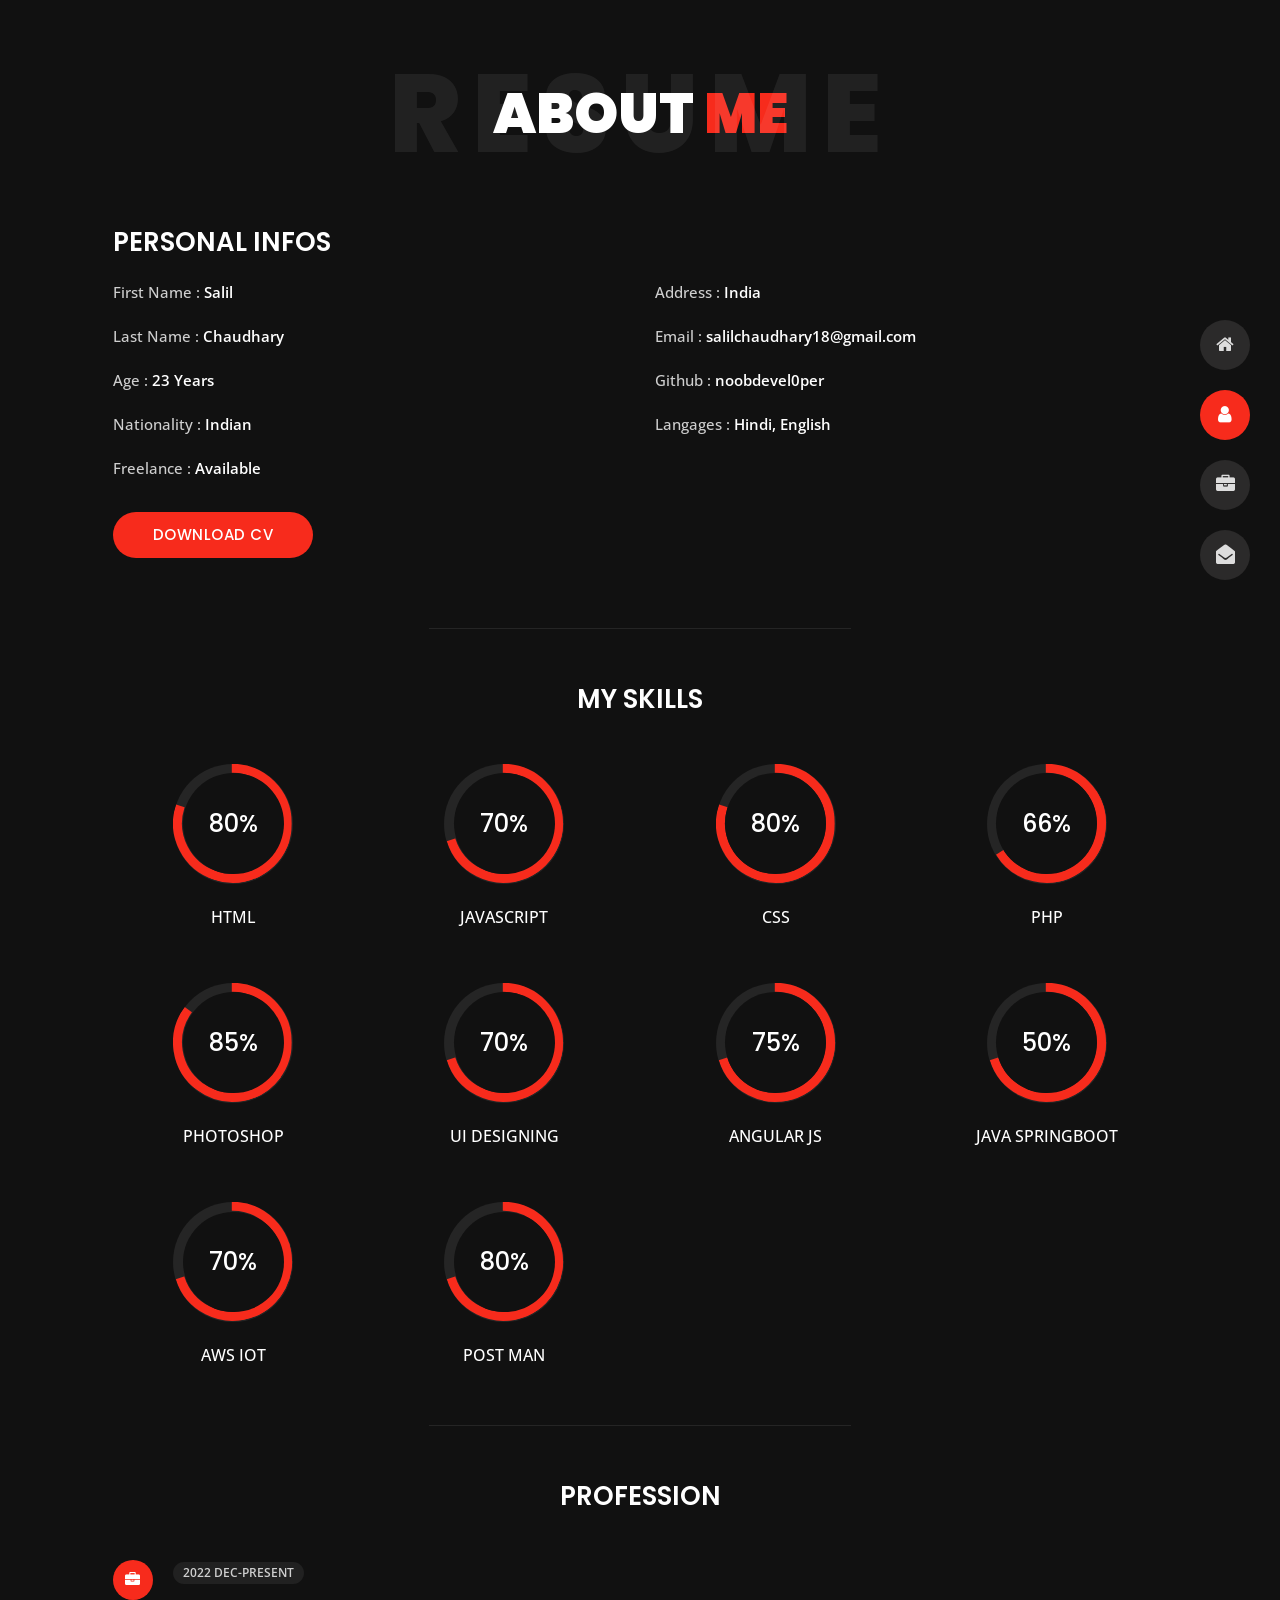
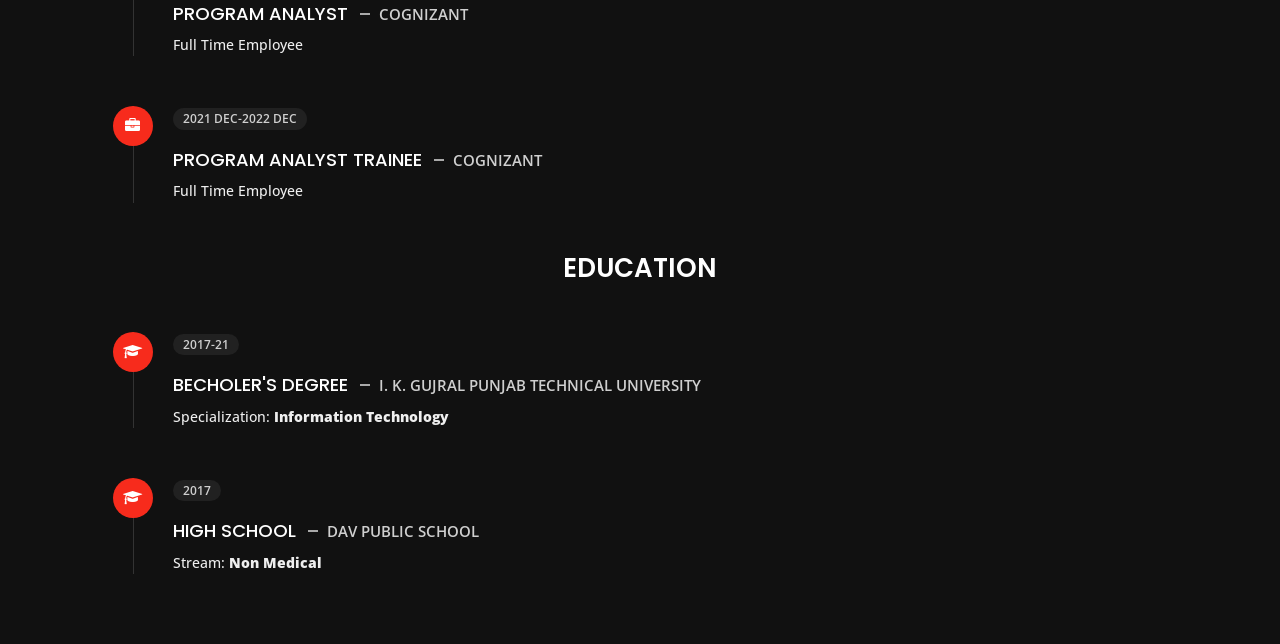
==== commit 5e4de721: "Update about.html" ====
--- a/about.html
+++ b/about.html
@@ -180,25 +180,34 @@
                 <h6 class="text-uppercase open-sans-font text-center mt-2 mt-sm-4">photoshop</h6>
             </div>
             <div class="col-6 col-md-3 mb-3 mb-sm-5">
-                <div class="c100 p50">
+                <div class="c100 p70">
+                    <span>70%</span>
+                    <div class="slice">
+                        <div class="bar"></div>
+                        <div class="fill"></div>
+                    </div>
+                </div>
+                <h6 class="text-uppercase open-sans-font text-center mt-2 mt-sm-4">UI Designing</h6>
+            </div>
+            <div class="col-6 col-md-3 mb-3 mb-sm-5">
+                <div class="c100 p70">
+                    <span>75%</span>
+                    <div class="slice">
+                        <div class="bar"></div>
+                        <div class="fill"></div>
+                    </div>
+                </div>
+                <h6 class="text-uppercase open-sans-font text-center mt-2 mt-sm-4">Angular JS</h6>
+            </div>
+            <div class="col-6 col-md-3 mb-3 mb-sm-5">
+                <div class="c100 p70">
                     <span>50%</span>
                     <div class="slice">
                         <div class="bar"></div>
                         <div class="fill"></div>
                     </div>
                 </div>
-                <h6 class="text-uppercase open-sans-font text-center mt-2 mt-sm-4">jquery</h6>
-            </div>
-        
-            <div class="col-6 col-md-3 mb-3 mb-sm-5">
-                <div class="c100 p45">
-                    <span>45%</span>
-                    <div class="slice">
-                        <div class="bar"></div>
-                        <div class="fill"></div>
-                    </div>
-                </div>
-                <h6 class="text-uppercase open-sans-font text-center mt-2 mt-sm-4">React JS</h6>
+                <h6 class="text-uppercase open-sans-font text-center mt-2 mt-sm-4">Java SpringBoot</h6>
             </div>
             <div class="col-6 col-md-3 mb-3 mb-sm-5">
                 <div class="c100 p70">
@@ -208,17 +217,17 @@
                         <div class="fill"></div>
                     </div>
                 </div>
-                <h6 class="text-uppercase open-sans-font text-center mt-2 mt-sm-4">UI Designing</h6>
-            </div>
-            <div class="col-6 col-md-3 mb-3 mb-sm-5">
-                <div class="c100 p70">
-                    <span>50%</span>
-                    <div class="slice">
-                        <div class="bar"></div>
-                        <div class="fill"></div>
-                    </div>
-                </div>
-                <h6 class="text-uppercase open-sans-font text-center mt-2 mt-sm-4">Angular JS</h6>
+                <h6 class="text-uppercase open-sans-font text-center mt-2 mt-sm-4">AWS IoT</h6>
+            </div>
+            <div class="col-6 col-md-3 mb-3 mb-sm-5">
+                <div class="c100 p70">
+                    <span>80%</span>
+                    <div class="slice">
+                        <div class="bar"></div>
+                        <div class="fill"></div>
+                    </div>
+                </div>
+                <h6 class="text-uppercase open-sans-font text-center mt-2 mt-sm-4">Post Man</h6>
             </div>
         </div>
         <!-- Skills Ends -->
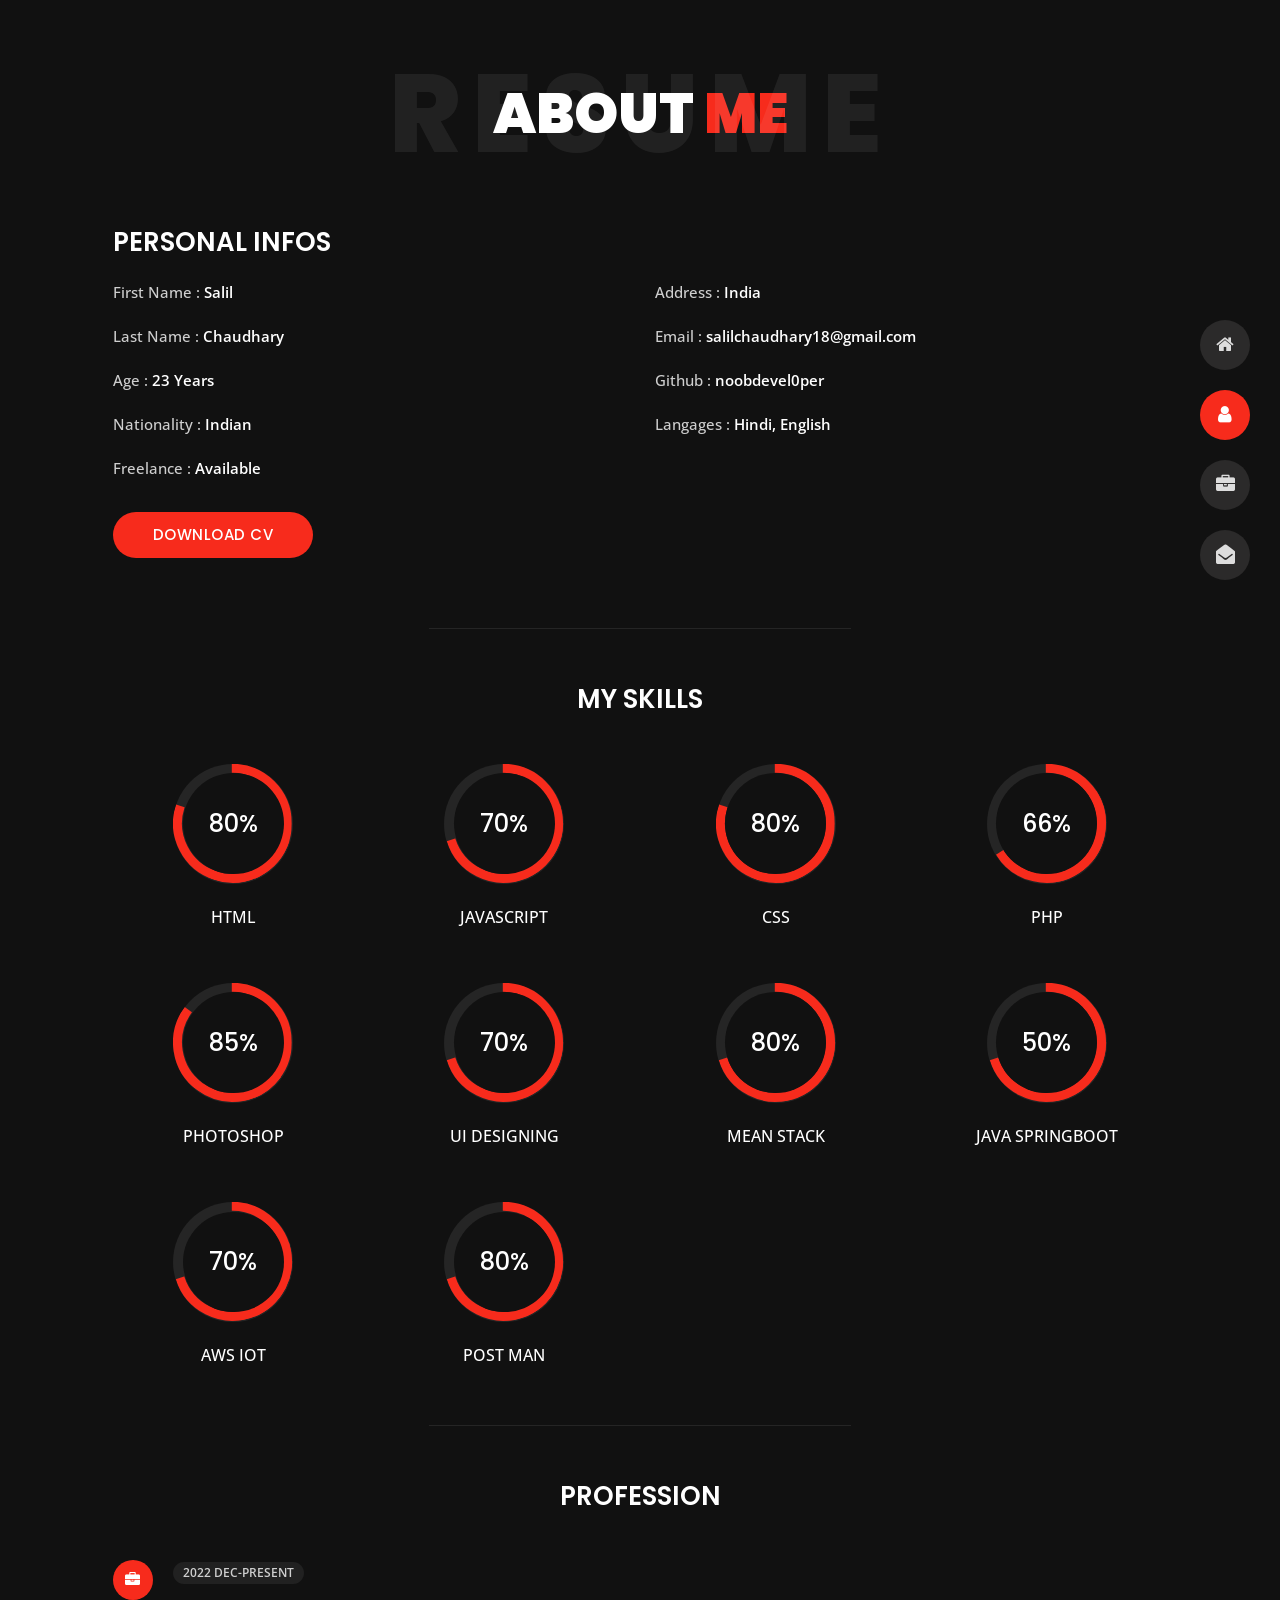
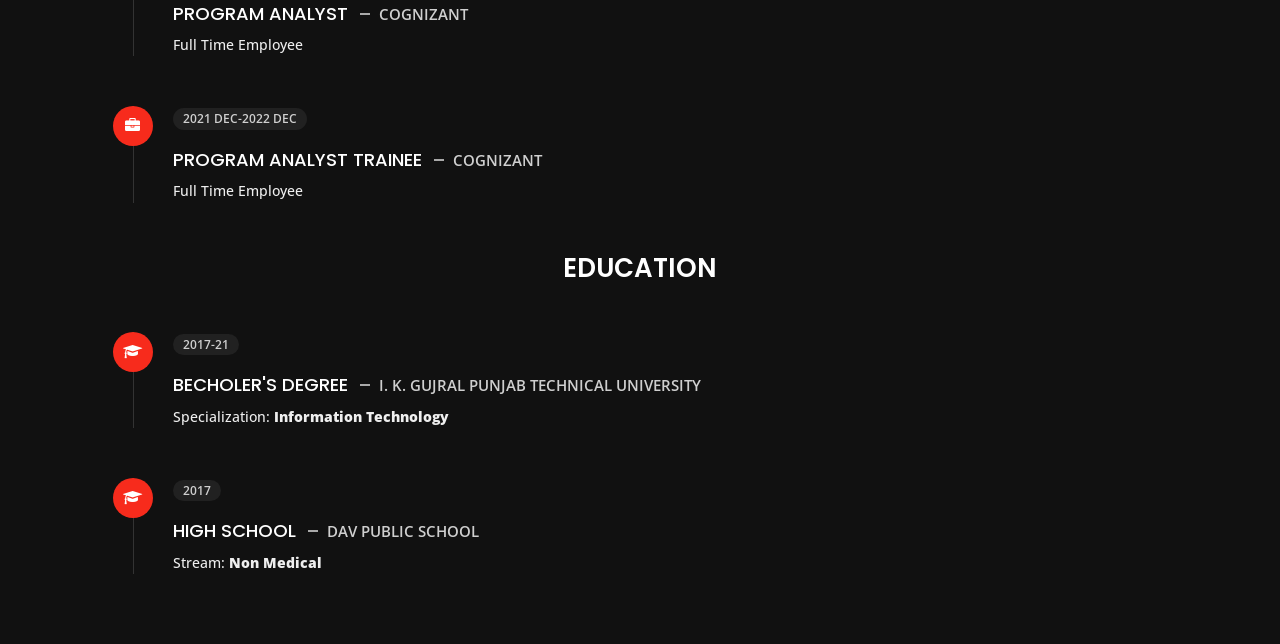
==== commit 0589f2d7: "Update about.html" ====
--- a/about.html
+++ b/about.html
@@ -191,13 +191,13 @@
             </div>
             <div class="col-6 col-md-3 mb-3 mb-sm-5">
                 <div class="c100 p70">
-                    <span>75%</span>
-                    <div class="slice">
-                        <div class="bar"></div>
-                        <div class="fill"></div>
-                    </div>
-                </div>
-                <h6 class="text-uppercase open-sans-font text-center mt-2 mt-sm-4">Angular JS</h6>
+                    <span>80%</span>
+                    <div class="slice">
+                        <div class="bar"></div>
+                        <div class="fill"></div>
+                    </div>
+                </div>
+                <h6 class="text-uppercase open-sans-font text-center mt-2 mt-sm-4">MEAN stack</h6>
             </div>
             <div class="col-6 col-md-3 mb-3 mb-sm-5">
                 <div class="c100 p70">
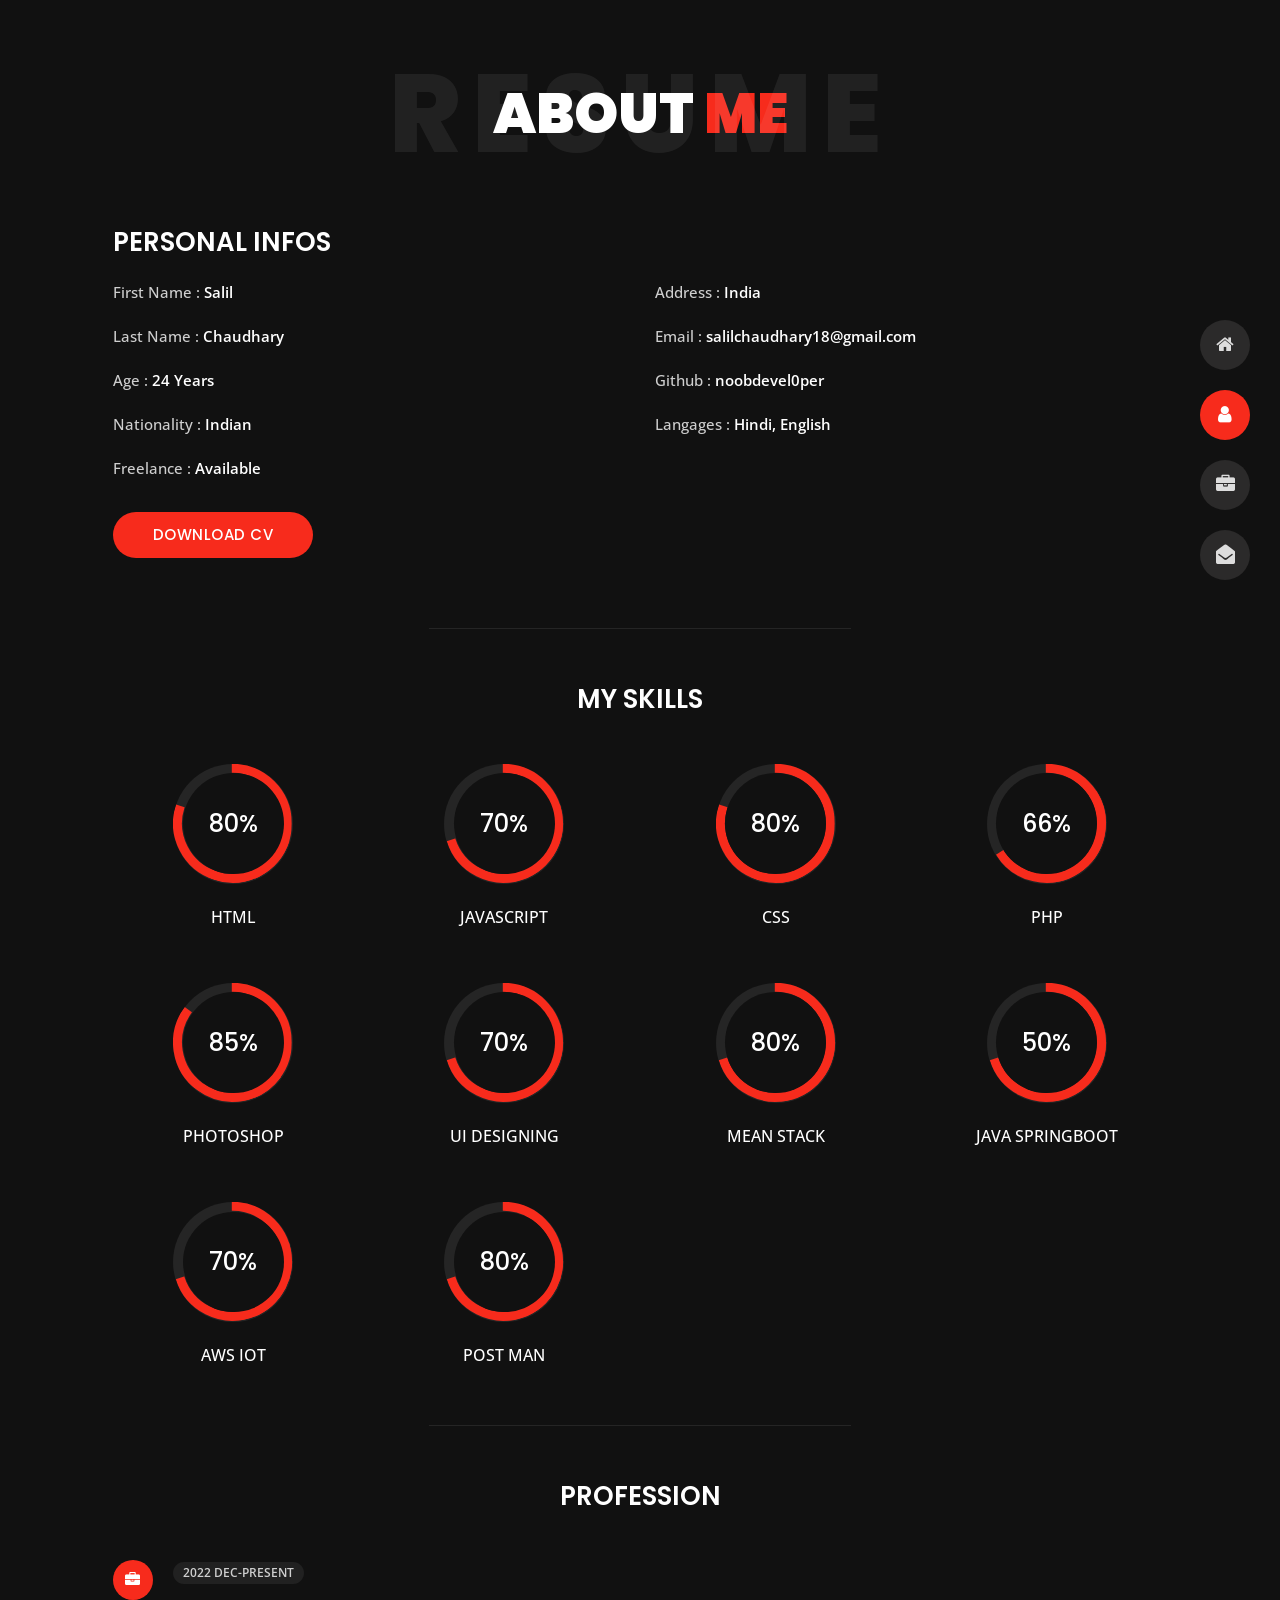
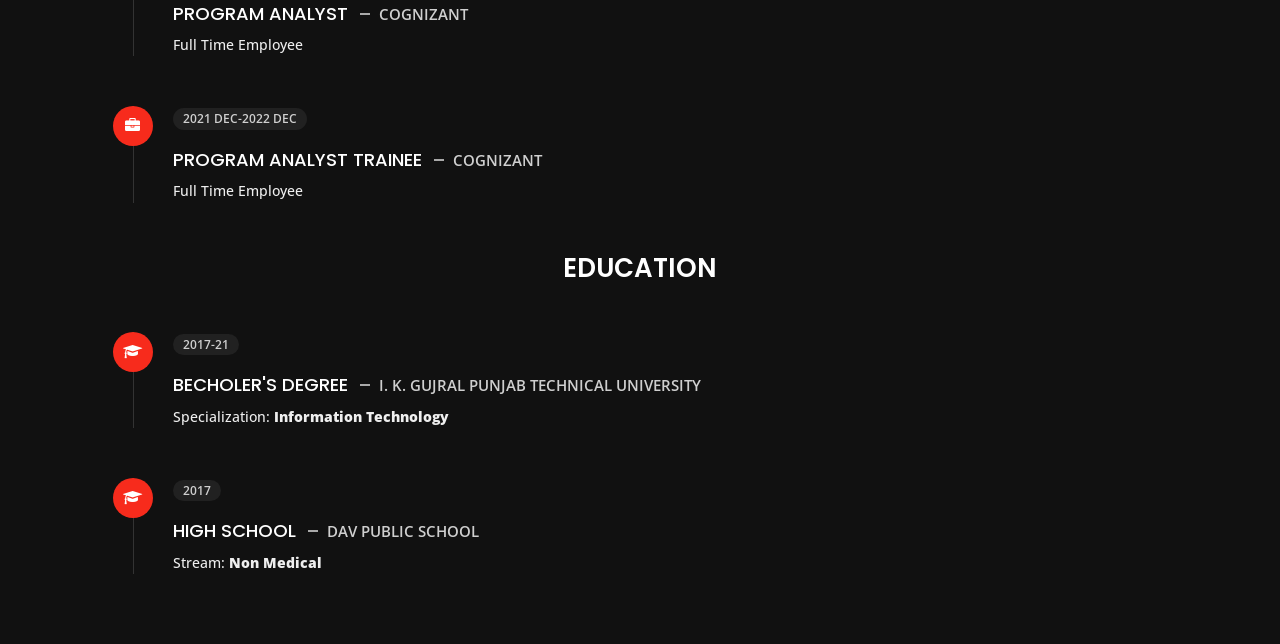
==== commit 92a51011: "Update about.html age change" ====
--- a/about.html
+++ b/about.html
@@ -102,7 +102,7 @@
                         <ul class="about-list list-unstyled open-sans-font">
                             <li> <span class="title">first name :</span> <span class="value d-block d-sm-inline-block d-lg-block d-xl-inline-block">Salil</span> </li>
                             <li> <span class="title">last name :</span> <span class="value d-block d-sm-inline-block d-lg-block d-xl-inline-block">Chaudhary</span> </li>
-                            <li> <span class="title">Age :</span> <span class="value d-block d-sm-inline-block d-lg-block d-xl-inline-block">23 Years</span> </li>
+                            <li> <span class="title">Age :</span> <span class="value d-block d-sm-inline-block d-lg-block d-xl-inline-block">24 Years</span> </li>
                             <li> <span class="title">Nationality :</span> <span class="value d-block d-sm-inline-block d-lg-block d-xl-inline-block">Indian</span> </li>
                             <li> <span class="title">Freelance :</span> <span class="value d-block d-sm-inline-block d-lg-block d-xl-inline-block">Available</span> </li>
                         </ul>
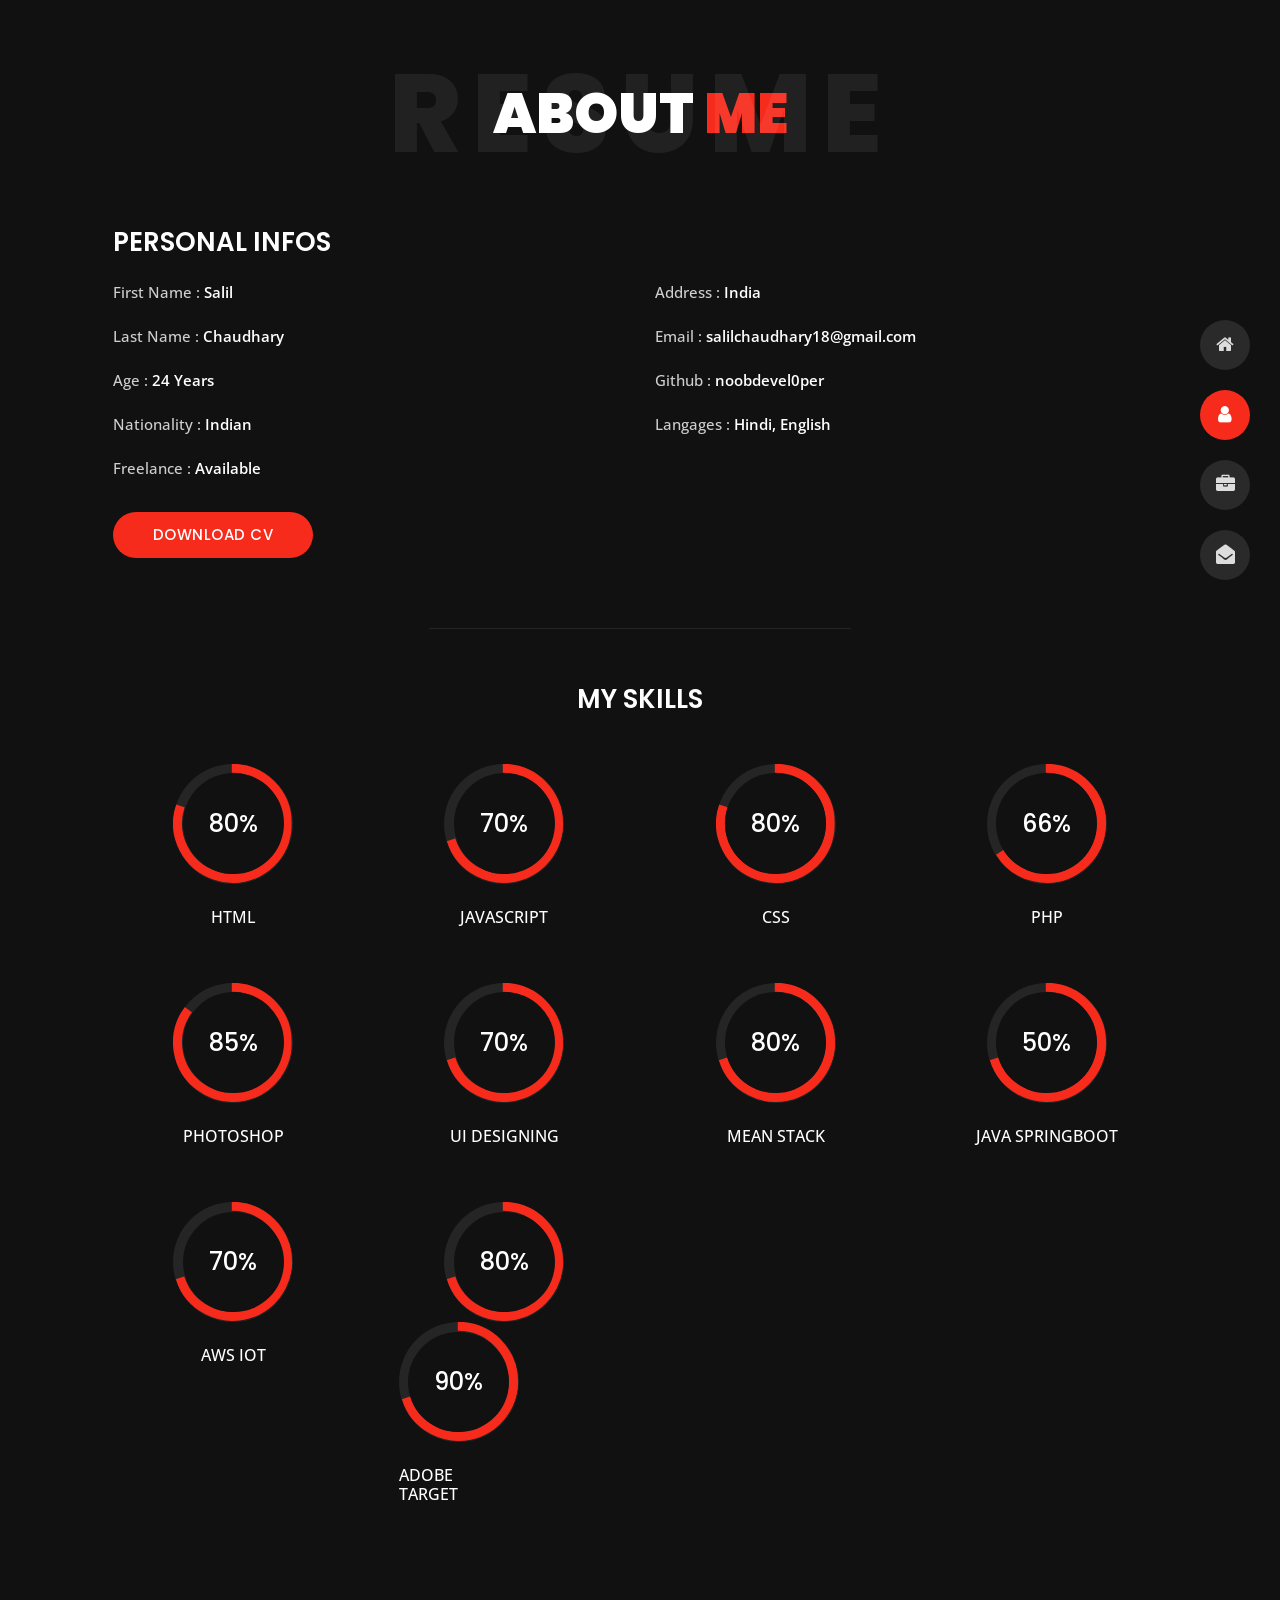
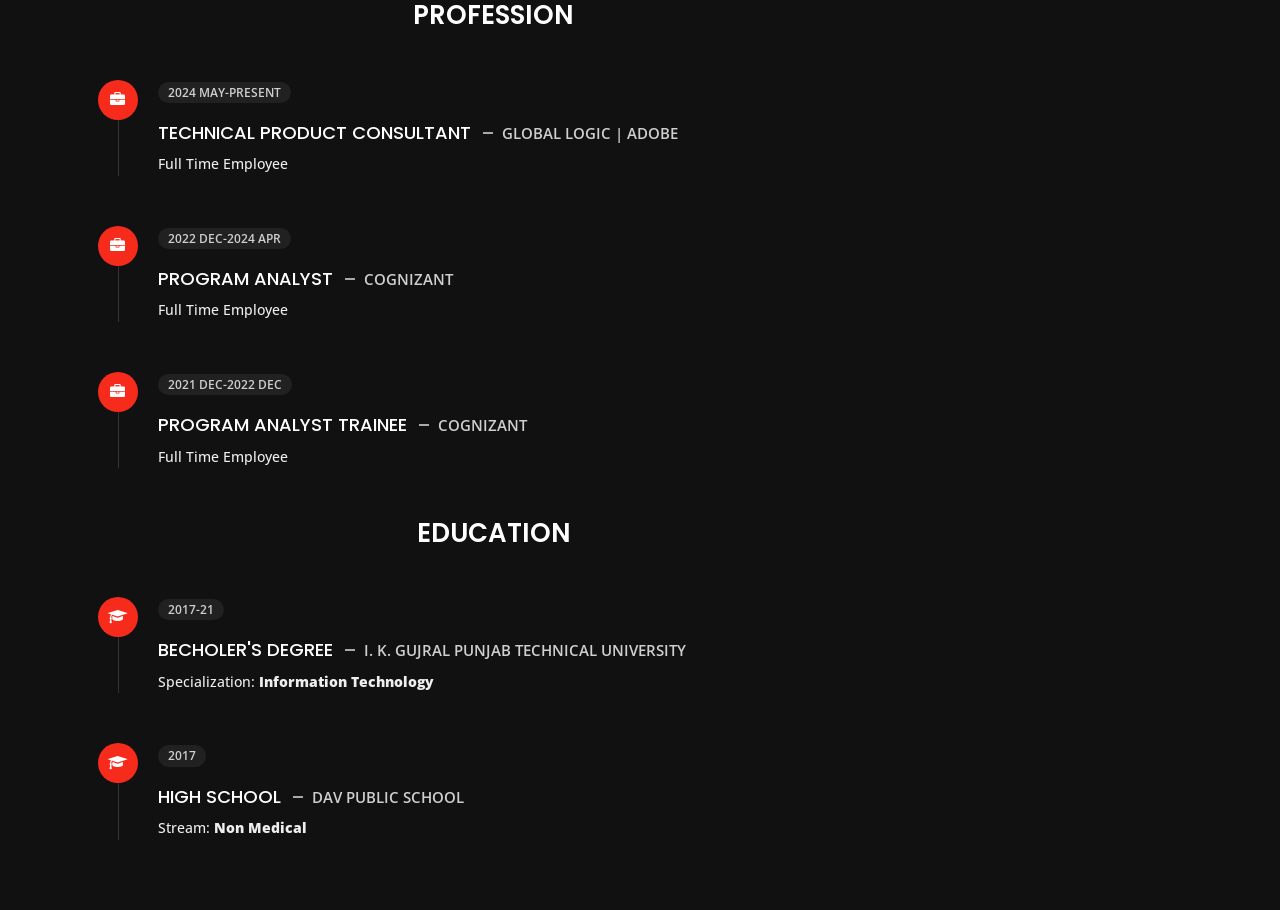
==== commit c1115b00: "Update about.html Updated work details" ====
--- a/about.html
+++ b/about.html
@@ -227,7 +227,15 @@
                         <div class="fill"></div>
                     </div>
                 </div>
-                <h6 class="text-uppercase open-sans-font text-center mt-2 mt-sm-4">Post Man</h6>
+                <div class="col-6 col-md-3 mb-3 mb-sm-5">
+                <div class="c100 p70">
+                    <span>90%</span>
+                    <div class="slice">
+                        <div class="bar"></div>
+                        <div class="fill"></div>
+                    </div>
+                </div>
+                <h6 class="text-uppercase open-sans-font text-center mt-2 mt-sm-4">Adobe Target</h6>
             </div>
         </div>
         <!-- Skills Ends -->
@@ -244,7 +252,15 @@
                             <div class="icon">
                                 <i class="fa fa-briefcase"></i>
                             </div>
-                            <span class="time open-sans-font text-uppercase">2022 Dec-Present</span>
+                            <span class="time open-sans-font text-uppercase">2024 May-Present</span>
+                            <h5 class="poppins-font text-uppercase">Technical Product Consultant <span class="place open-sans-font">Global Logic | Adobe</span></h5>
+                            <p class="open-sans-font">Full Time Employee </p>
+                        </li>
+                        <li>
+                            <div class="icon">
+                                <i class="fa fa-briefcase"></i>
+                            </div>
+                            <span class="time open-sans-font text-uppercase">2022 Dec-2024 Apr</span>
                             <h5 class="poppins-font text-uppercase">Program Analyst <span class="place open-sans-font">Cognizant</span></h5>
                             <p class="open-sans-font">Full Time Employee </p>
                         </li>
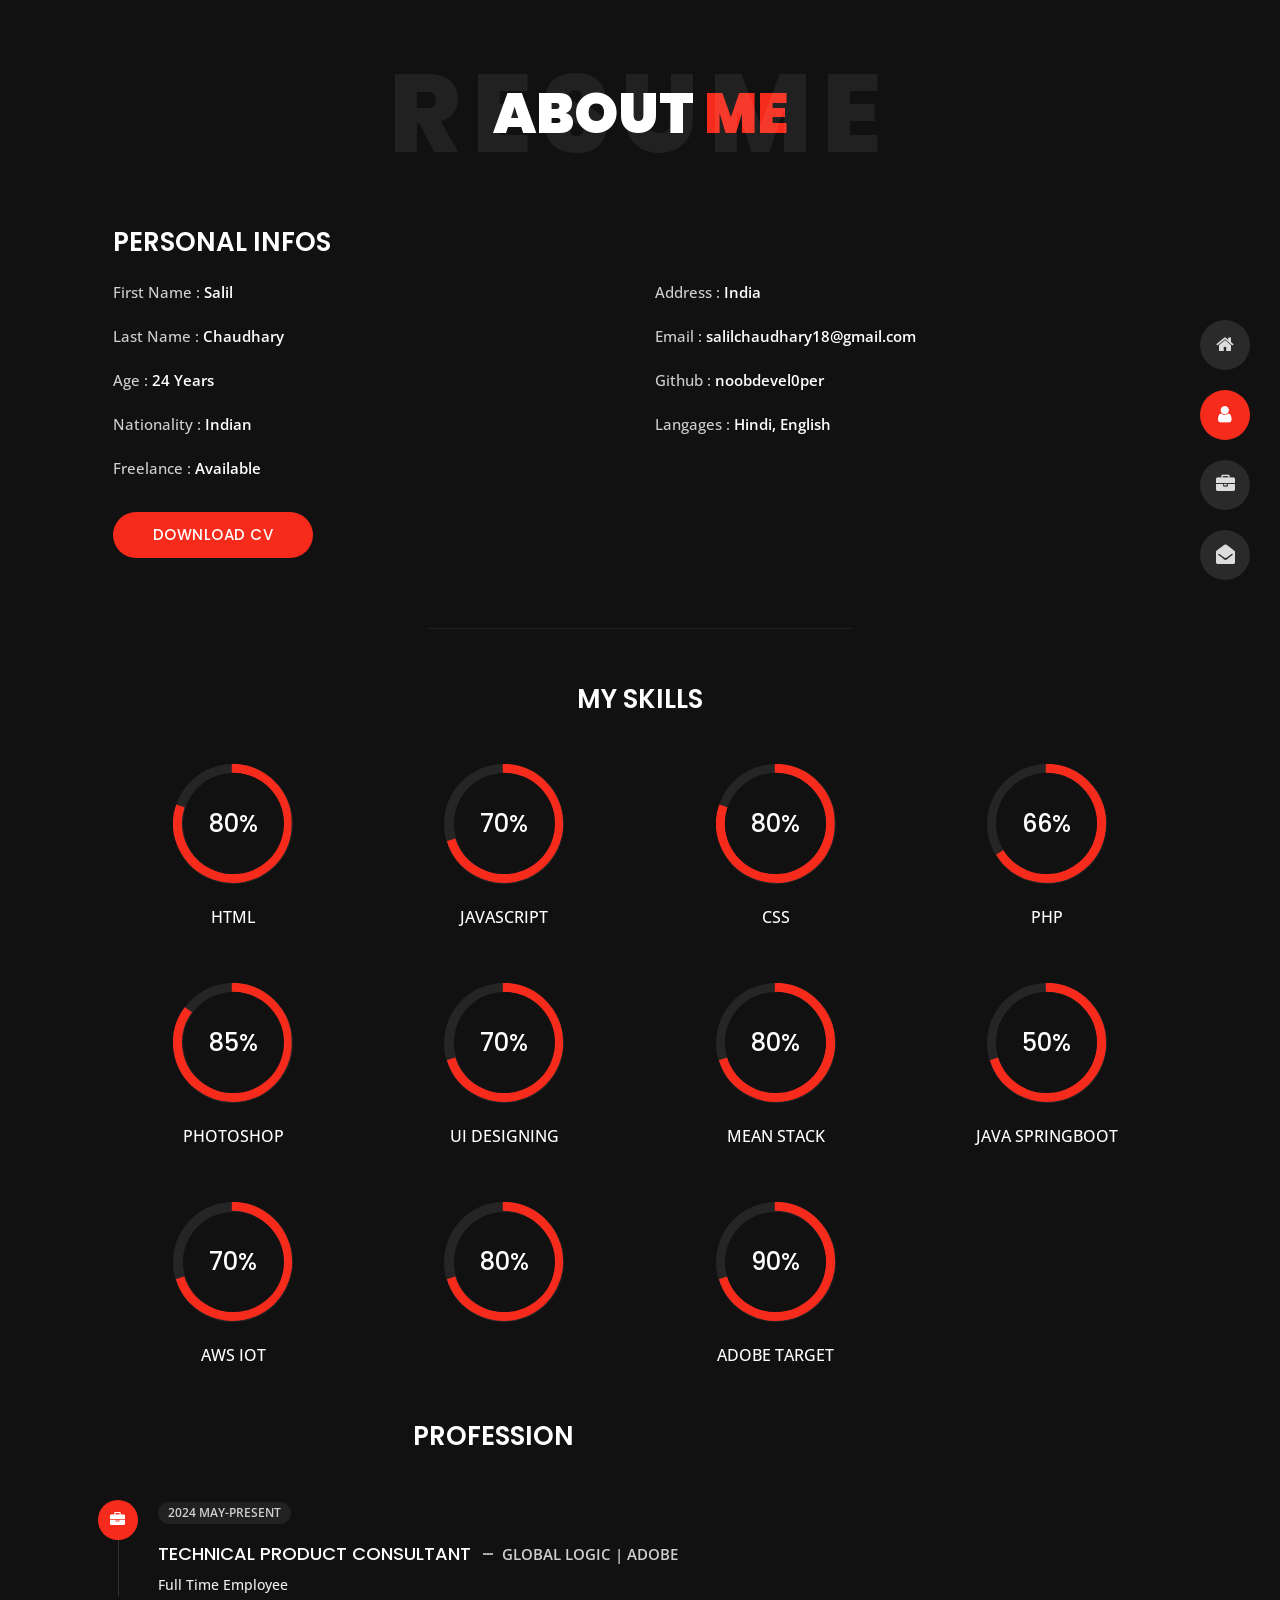
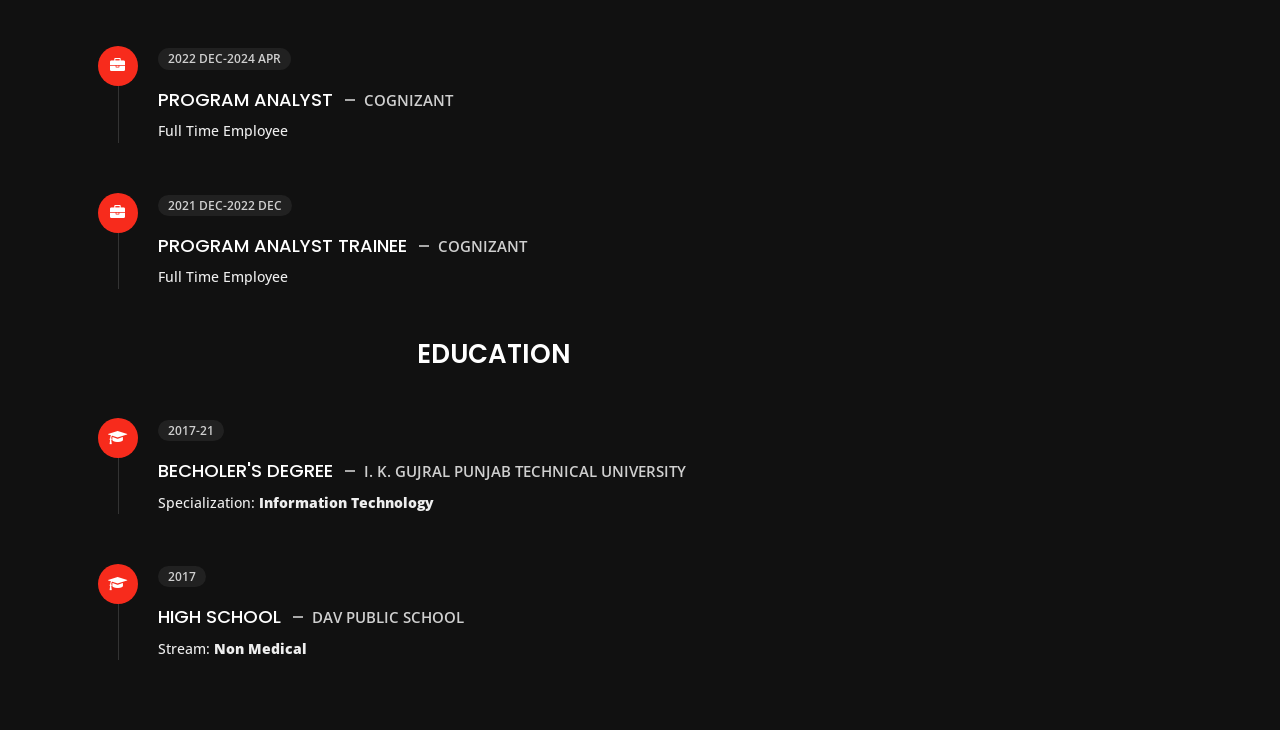
==== commit 00d31de7: "Update about.html" ====
--- a/about.html
+++ b/about.html
@@ -226,8 +226,9 @@
                         <div class="bar"></div>
                         <div class="fill"></div>
                     </div>
-                </div>
-                <div class="col-6 col-md-3 mb-3 mb-sm-5">
+                </div> 
+        </div>
+             <div class="col-6 col-md-3 mb-3 mb-sm-5">
                 <div class="c100 p70">
                     <span>90%</span>
                     <div class="slice">
@@ -237,7 +238,6 @@
                 </div>
                 <h6 class="text-uppercase open-sans-font text-center mt-2 mt-sm-4">Adobe Target</h6>
             </div>
-        </div>
         <!-- Skills Ends -->
         <hr class="separator mt-1">
         <!-- Experience & Education Starts -->
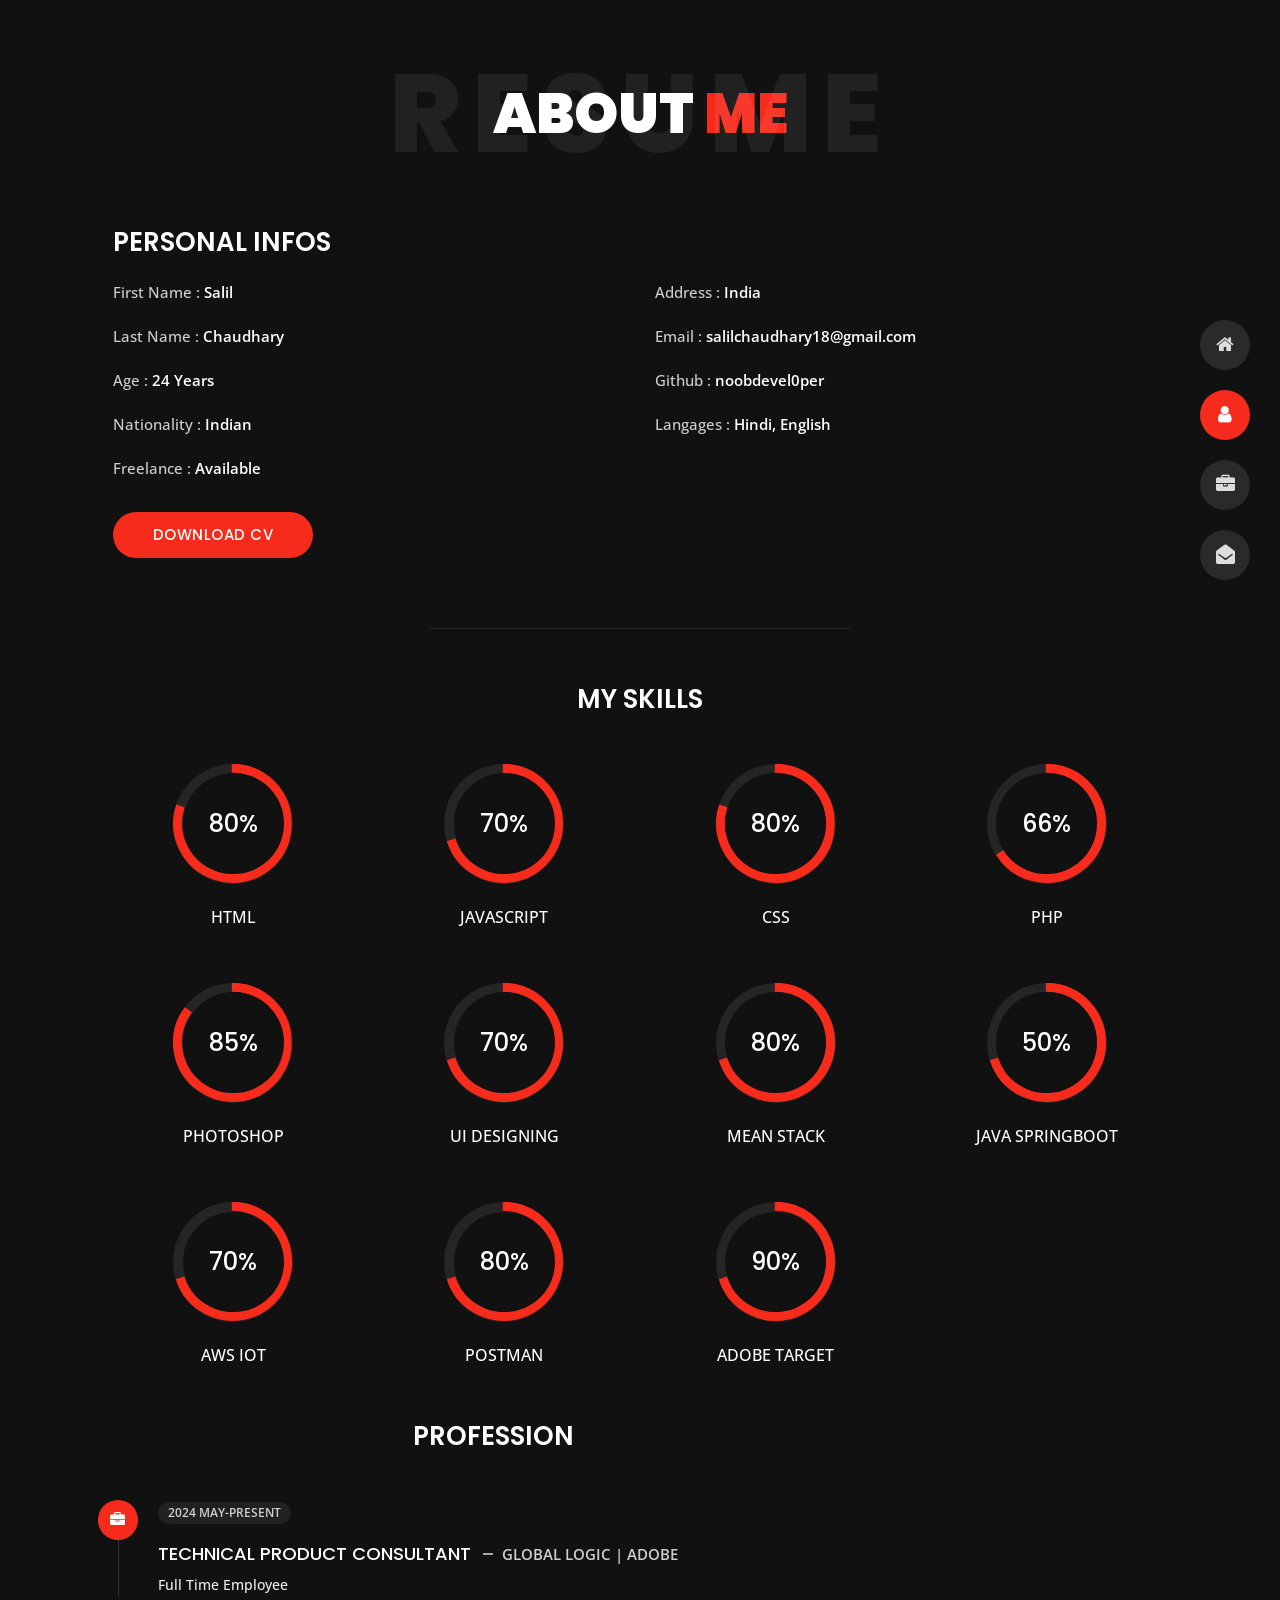
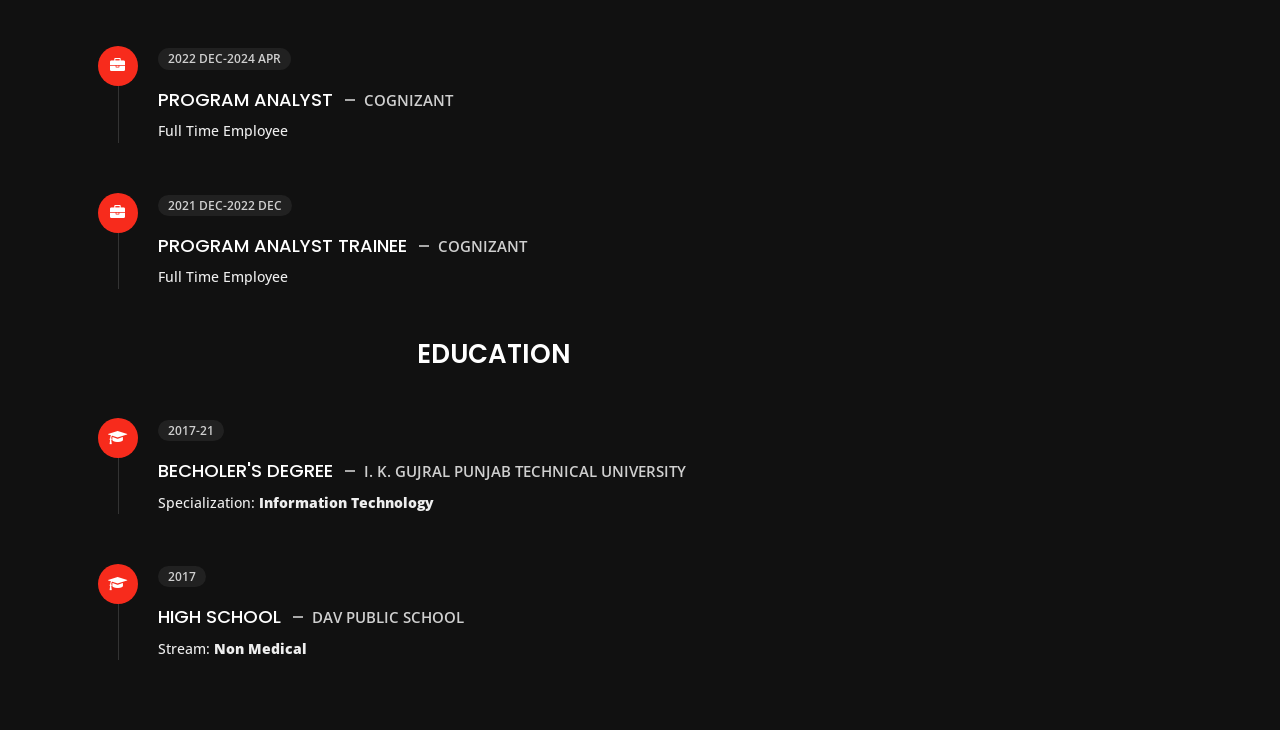
==== commit ab89229b: "Update about.html" ====
--- a/about.html
+++ b/about.html
@@ -227,6 +227,7 @@
                         <div class="fill"></div>
                     </div>
                 </div> 
+                 <h6 class="text-uppercase open-sans-font text-center mt-2 mt-sm-4">Postman</h6>
         </div>
              <div class="col-6 col-md-3 mb-3 mb-sm-5">
                 <div class="c100 p70">
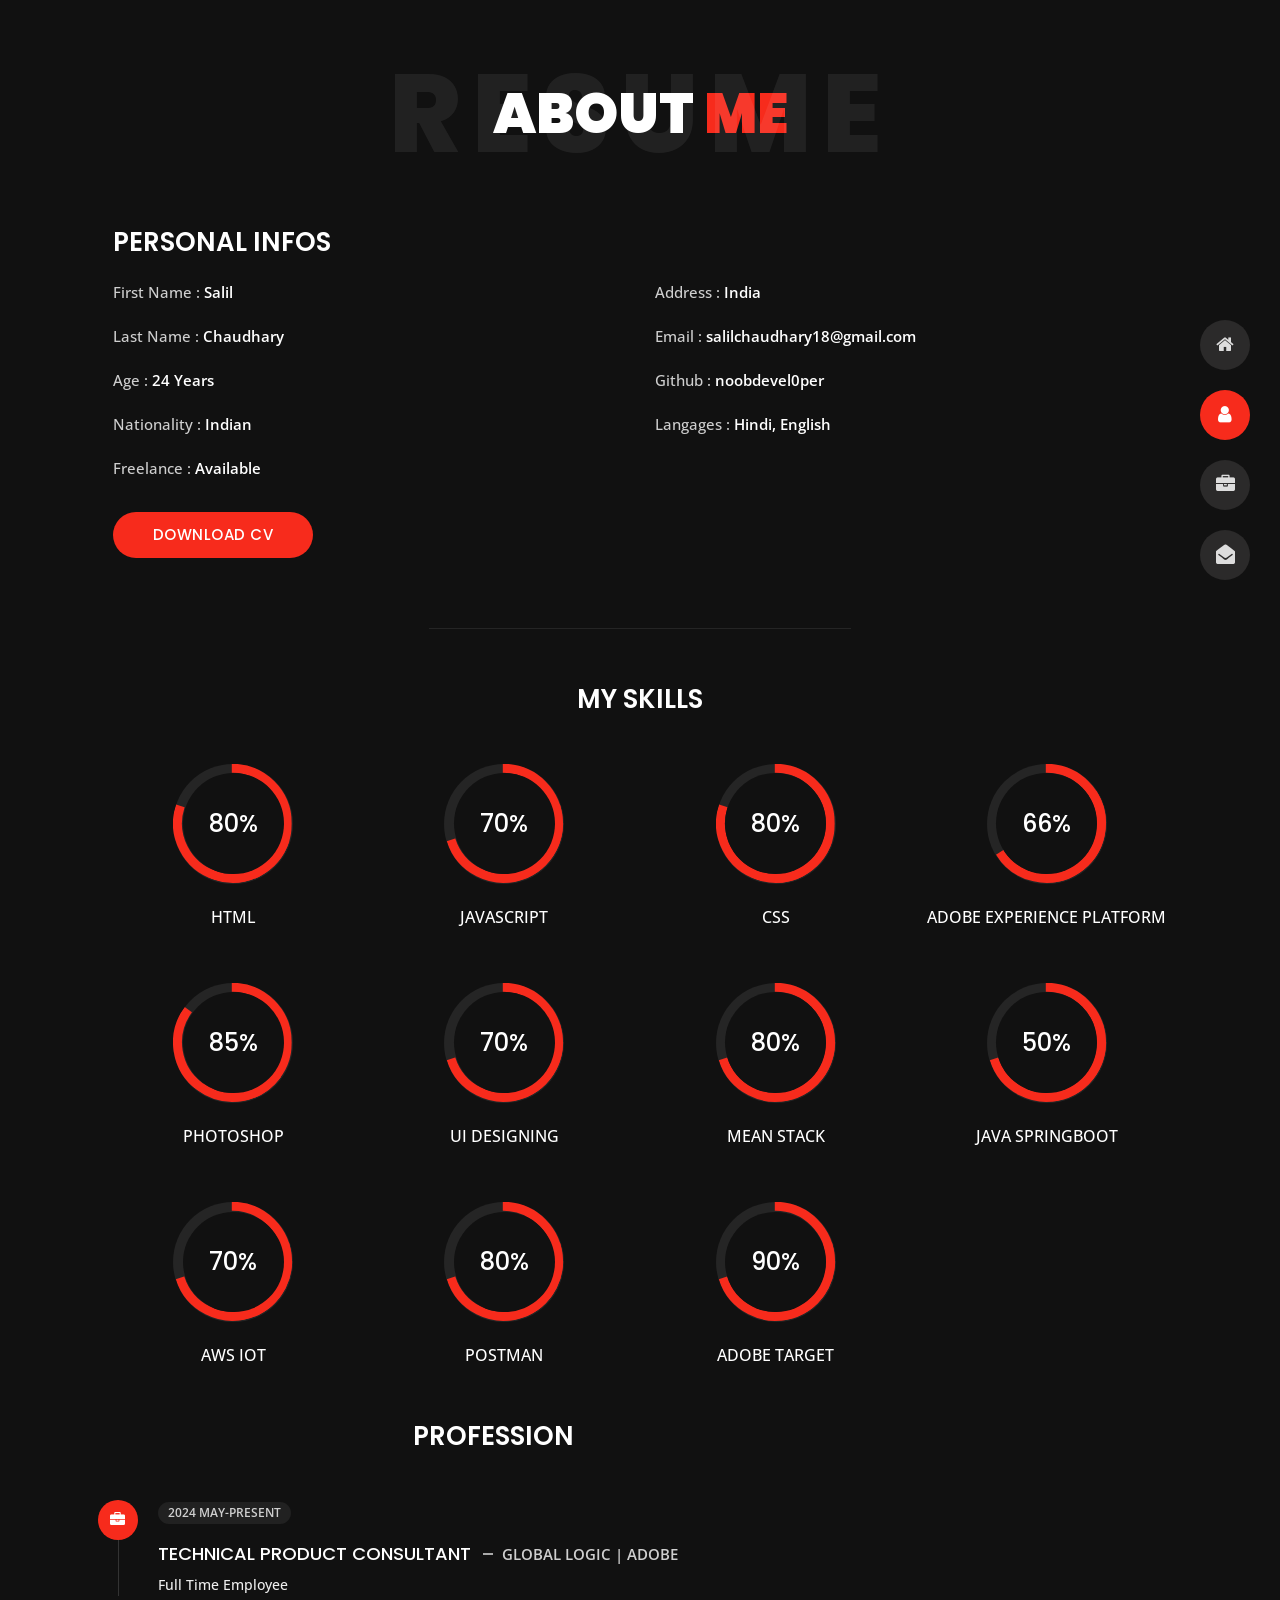
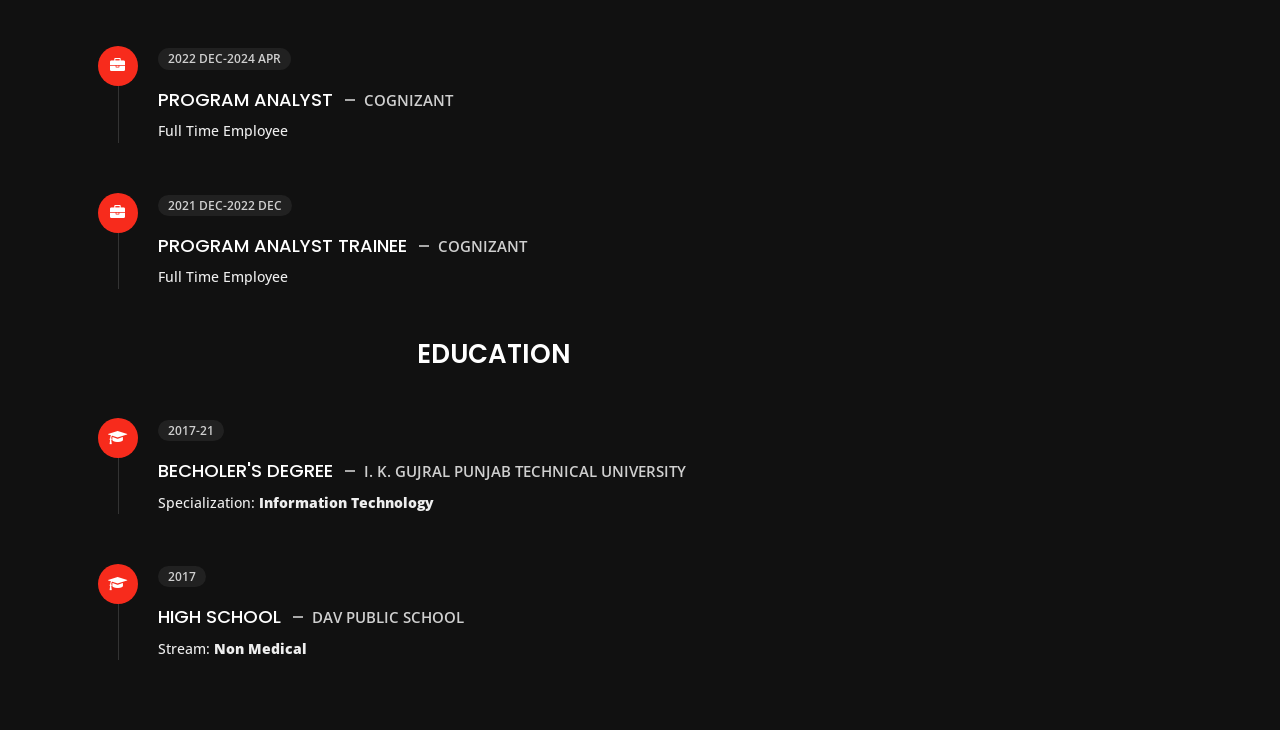
==== commit 91e334a4: "Update about.html" ====
--- a/about.html
+++ b/about.html
@@ -167,7 +167,7 @@
                         <div class="fill"></div>
                     </div>
                 </div>
-                <h6 class="text-uppercase open-sans-font text-center mt-2 mt-sm-4">php</h6>
+                <h6 class="text-uppercase open-sans-font text-center mt-2 mt-sm-4">Adobe Experience Platform</h6>
             </div>
             <div class="col-6 col-md-3 mb-3 mb-sm-5">
                 <div class="c100 p85">
